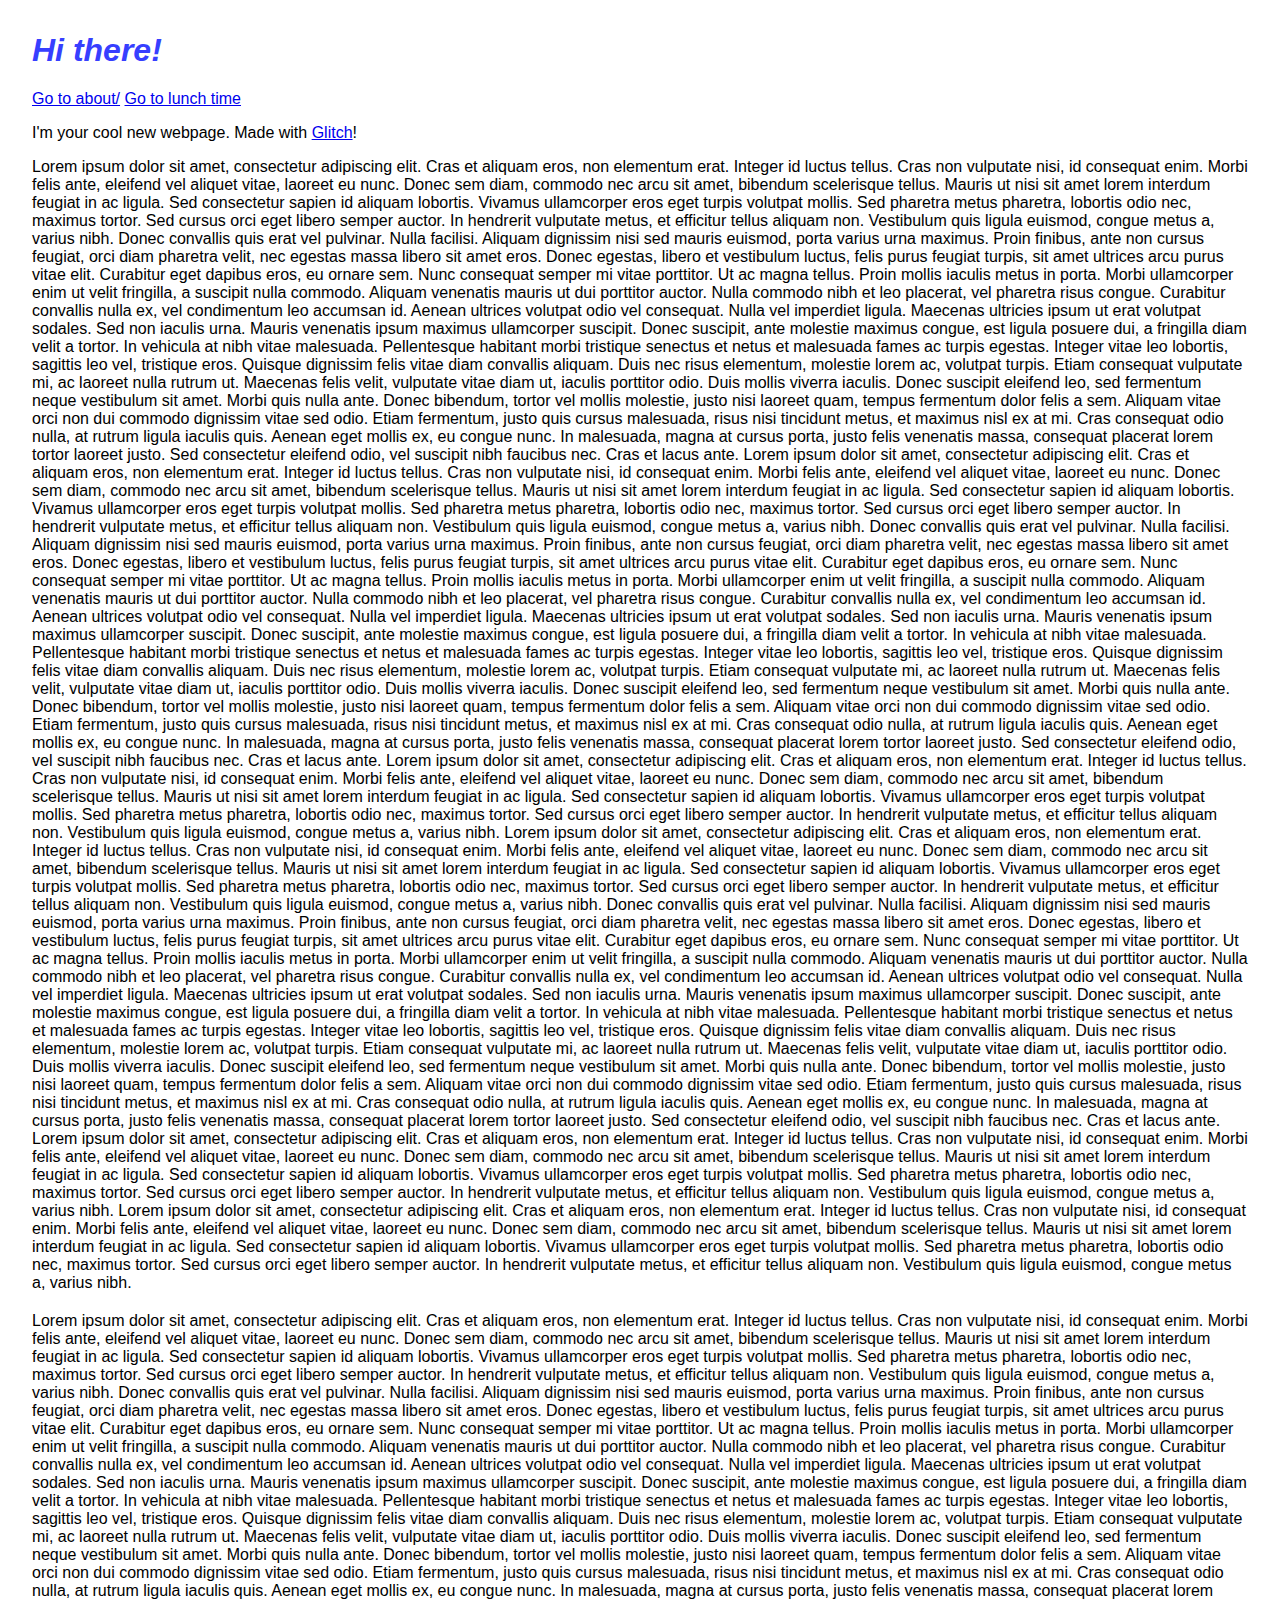
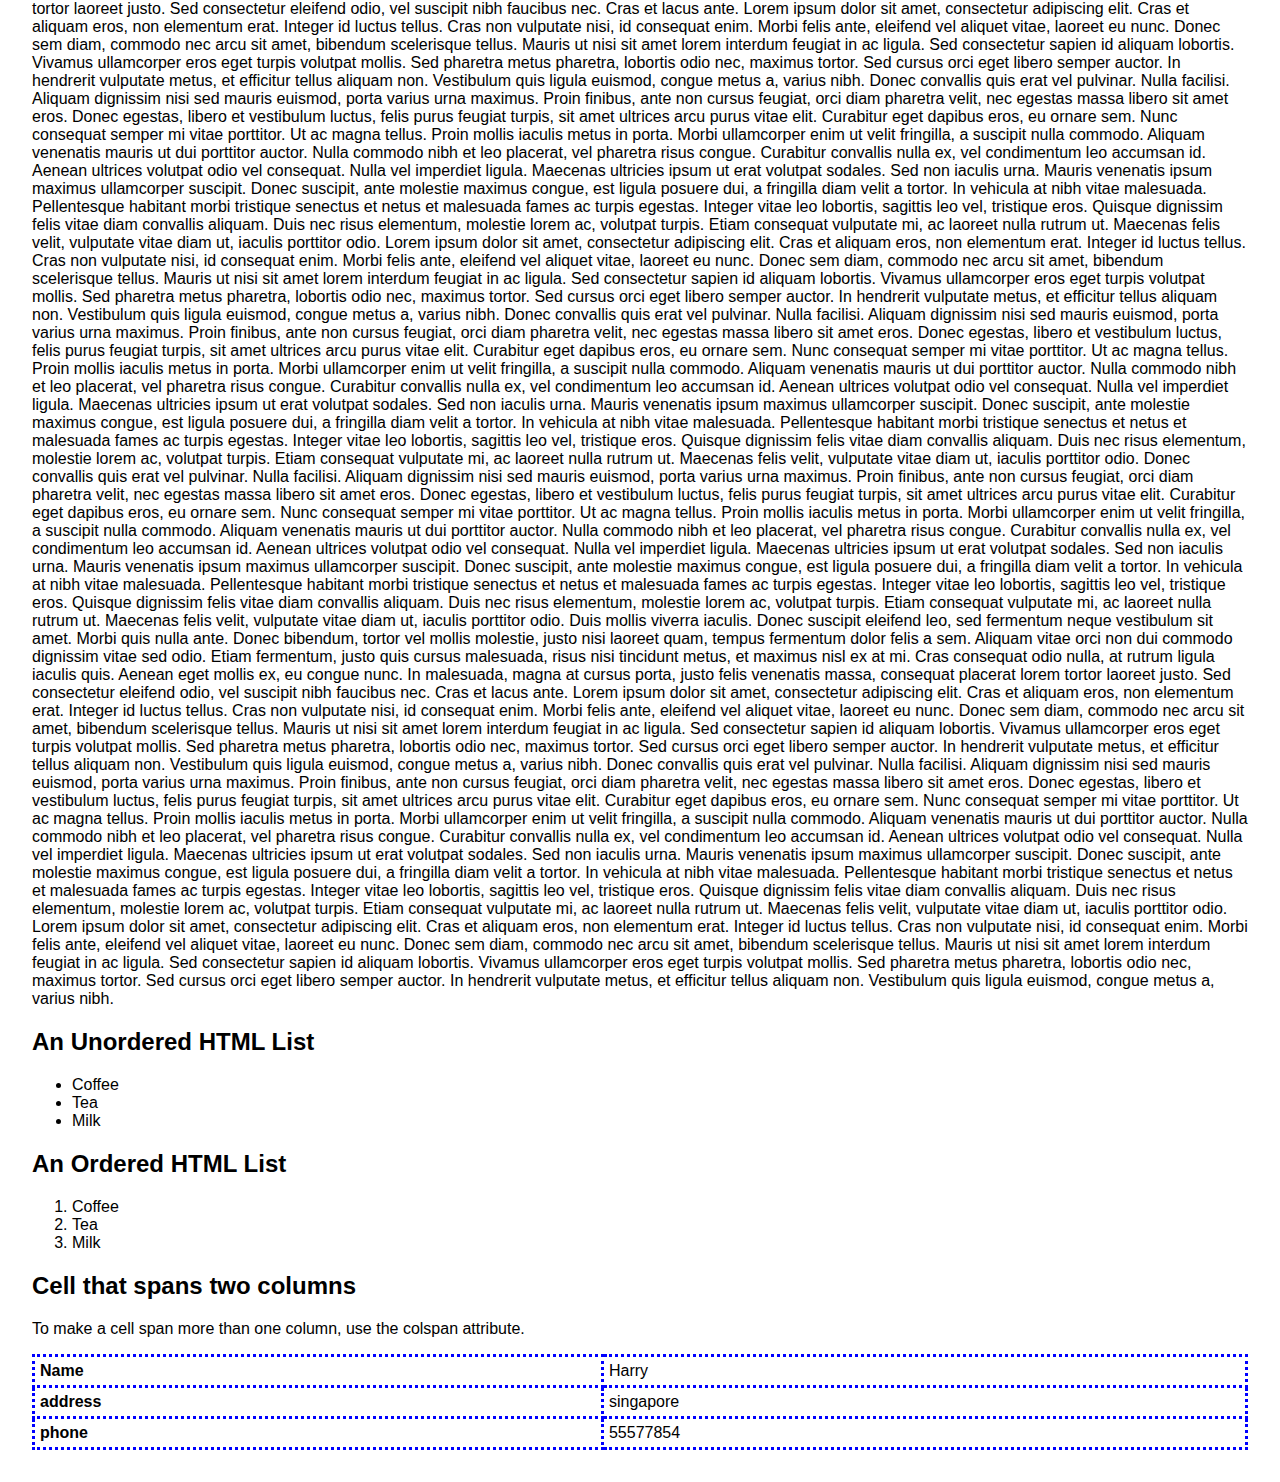
==== index.html @ 15ad822e "🏂🍝 Updated with Glitch" ====
<!DOCTYPE html>
<html lang="en">
  <head>
    <meta charset="utf-8">
    <meta http-equiv="X-UA-Compatible" content="IE=edge">
    <meta name="viewport" content="width=device-width, initial-scale=1">

    <title>Hello!</title>
    
    <!-- import the webpage's stylesheet -->
    <link rel="stylesheet" href="/style.css">
    
    <!-- import the webpage's javascript file -->
    <script src="/script.js" defer></script>
  </head>  
  <body>
    <h1>Hi there!</h1>
    
    <p>
      <a href="about.html">Go to about/</a>
      <a href="#lunchtime">Go to lunch time</a>
    </p>
    
    <p>
      I'm your cool new webpage. Made with <a href="https://glitch.com">Glitch</a>!
    </p>
    
    <p>
      Lorem ipsum dolor sit amet, consectetur adipiscing elit. Cras et aliquam eros, non elementum erat. Integer id luctus tellus. Cras non vulputate nisi, id consequat enim. Morbi felis ante, eleifend vel aliquet vitae, laoreet eu nunc. Donec sem diam, commodo nec arcu sit amet, bibendum scelerisque tellus. Mauris ut nisi sit amet lorem interdum feugiat in ac ligula. Sed consectetur sapien id aliquam lobortis. Vivamus ullamcorper eros eget turpis volutpat mollis. Sed pharetra metus pharetra, lobortis odio nec, maximus tortor. Sed cursus orci eget libero semper auctor. In hendrerit vulputate metus, et efficitur tellus aliquam non. Vestibulum quis ligula euismod, congue metus a, varius nibh.
Donec convallis quis erat vel pulvinar. Nulla facilisi. Aliquam dignissim nisi sed mauris euismod, porta varius urna maximus. Proin finibus, ante non cursus feugiat, orci diam pharetra velit, nec egestas massa libero sit amet eros. Donec egestas, libero et vestibulum luctus, felis purus feugiat turpis, sit amet ultrices arcu purus vitae elit. Curabitur eget dapibus eros, eu ornare sem. Nunc consequat semper mi vitae porttitor. Ut ac magna tellus.
Proin mollis iaculis metus in porta. Morbi ullamcorper enim ut velit fringilla, a suscipit nulla commodo. Aliquam venenatis mauris ut dui porttitor auctor. Nulla commodo nibh et leo placerat, vel pharetra risus congue. Curabitur convallis nulla ex, vel condimentum leo accumsan id. Aenean ultrices volutpat odio vel consequat. Nulla vel imperdiet ligula. Maecenas ultricies ipsum ut erat volutpat sodales. Sed non iaculis urna. Mauris venenatis ipsum maximus ullamcorper suscipit. Donec suscipit, ante molestie maximus congue, est ligula posuere dui, a fringilla diam velit a tortor.
In vehicula at nibh vitae malesuada. Pellentesque habitant morbi tristique senectus et netus et malesuada fames ac turpis egestas. Integer vitae leo lobortis, sagittis leo vel, tristique eros. Quisque dignissim felis vitae diam convallis aliquam. Duis nec risus elementum, molestie lorem ac, volutpat turpis. Etiam consequat vulputate mi, ac laoreet nulla rutrum ut. Maecenas felis velit, vulputate vitae diam ut, iaculis porttitor odio.
Duis mollis viverra iaculis. Donec suscipit eleifend leo, sed fermentum neque vestibulum sit amet. Morbi quis nulla ante. Donec bibendum, tortor vel mollis molestie, justo nisi laoreet quam, tempus fermentum dolor felis a sem. Aliquam vitae orci non dui commodo dignissim vitae sed odio. Etiam fermentum, justo quis cursus malesuada, risus nisi tincidunt metus, et maximus nisl ex at mi. Cras consequat odio nulla, at rutrum ligula iaculis quis. Aenean eget mollis ex, eu congue nunc. In malesuada, magna at cursus porta, justo felis venenatis massa, consequat placerat lorem tortor laoreet justo. Sed consectetur eleifend odio, vel suscipit nibh faucibus nec. Cras et lacus ante.
Lorem ipsum dolor sit amet, consectetur adipiscing elit. Cras et aliquam eros, non elementum erat. Integer id luctus tellus. Cras non vulputate nisi, id consequat enim. Morbi felis ante, eleifend vel aliquet vitae, laoreet eu nunc. Donec sem diam, commodo nec arcu sit amet, bibendum scelerisque tellus. Mauris ut nisi sit amet lorem interdum feugiat in ac ligula. Sed consectetur sapien id aliquam lobortis. Vivamus ullamcorper eros eget turpis volutpat mollis. Sed pharetra metus pharetra, lobortis odio nec, maximus tortor. Sed cursus orci eget libero semper auctor. In hendrerit vulputate metus, et efficitur tellus aliquam non. Vestibulum quis ligula euismod, congue metus a, varius nibh.
Donec convallis quis erat vel pulvinar. Nulla facilisi. Aliquam dignissim nisi sed mauris euismod, porta varius urna maximus. Proin finibus, ante non cursus feugiat, orci diam pharetra velit, nec egestas massa libero sit amet eros. Donec egestas, libero et vestibulum luctus, felis purus feugiat turpis, sit amet ultrices arcu purus vitae elit. Curabitur eget dapibus eros, eu ornare sem. Nunc consequat semper mi vitae porttitor. Ut ac magna tellus.
Proin mollis iaculis metus in porta. Morbi ullamcorper enim ut velit fringilla, a suscipit nulla commodo. Aliquam venenatis mauris ut dui porttitor auctor. Nulla commodo nibh et leo placerat, vel pharetra risus congue. Curabitur convallis nulla ex, vel condimentum leo accumsan id. Aenean ultrices volutpat odio vel consequat. Nulla vel imperdiet ligula. Maecenas ultricies ipsum ut erat volutpat sodales. Sed non iaculis urna. Mauris venenatis ipsum maximus ullamcorper suscipit. Donec suscipit, ante molestie maximus congue, est ligula posuere dui, a fringilla diam velit a tortor.
In vehicula at nibh vitae malesuada. Pellentesque habitant morbi tristique senectus et netus et malesuada fames ac turpis egestas. Integer vitae leo lobortis, sagittis leo vel, tristique eros. Quisque dignissim felis vitae diam convallis aliquam. Duis nec risus elementum, molestie lorem ac, volutpat turpis. Etiam consequat vulputate mi, ac laoreet nulla rutrum ut. Maecenas felis velit, vulputate vitae diam ut, iaculis porttitor odio.
Duis mollis viverra iaculis. Donec suscipit eleifend leo, sed fermentum neque vestibulum sit amet. Morbi quis nulla ante. Donec bibendum, tortor vel mollis molestie, justo nisi laoreet quam, tempus fermentum dolor felis a sem. Aliquam vitae orci non dui commodo dignissim vitae sed odio. Etiam fermentum, justo quis cursus malesuada, risus nisi tincidunt metus, et maximus nisl ex at mi. Cras consequat odio nulla, at rutrum ligula iaculis quis. Aenean eget mollis ex, eu congue nunc. In malesuada, magna at cursus porta, justo felis venenatis massa, consequat placerat lorem tortor laoreet justo. Sed consectetur eleifend odio, vel suscipit nibh faucibus nec. Cras et lacus ante.
Lorem ipsum dolor sit amet, consectetur adipiscing elit. Cras et aliquam eros, non elementum erat. Integer id luctus tellus. Cras non vulputate nisi, id consequat enim. Morbi felis ante, eleifend vel aliquet vitae, laoreet eu nunc. Donec sem diam, commodo nec arcu sit amet, bibendum scelerisque tellus. Mauris ut nisi sit amet lorem interdum feugiat in ac ligula. Sed consectetur sapien id aliquam lobortis. Vivamus ullamcorper eros eget turpis volutpat mollis. Sed pharetra metus pharetra, lobortis odio nec, maximus tortor. Sed cursus orci eget libero semper auctor. In hendrerit vulputate metus, et efficitur tellus aliquam non. Vestibulum quis ligula euismod, congue metus a, varius nibh.
Lorem ipsum dolor sit amet, consectetur adipiscing elit. Cras et aliquam eros, non elementum erat. Integer id luctus tellus. Cras non vulputate nisi, id consequat enim. Morbi felis ante, eleifend vel aliquet vitae, laoreet eu nunc. Donec sem diam, commodo nec arcu sit amet, bibendum scelerisque tellus. Mauris ut nisi sit amet lorem interdum feugiat in ac ligula. Sed consectetur sapien id aliquam lobortis. Vivamus ullamcorper eros eget turpis volutpat mollis. Sed pharetra metus pharetra, lobortis odio nec, maximus tortor. Sed cursus orci eget libero semper auctor. In hendrerit vulputate metus, et efficitur tellus aliquam non. Vestibulum quis ligula euismod, congue metus a, varius nibh.
Donec convallis quis erat vel pulvinar. Nulla facilisi. Aliquam dignissim nisi sed mauris euismod, porta varius urna maximus. Proin finibus, ante non cursus feugiat, orci diam pharetra velit, nec egestas massa libero sit amet eros. Donec egestas, libero et vestibulum luctus, felis purus feugiat turpis, sit amet ultrices arcu purus vitae elit. Curabitur eget dapibus eros, eu ornare sem. Nunc consequat semper mi vitae porttitor. Ut ac magna tellus.
Proin mollis iaculis metus in porta. Morbi ullamcorper enim ut velit fringilla, a suscipit nulla commodo. Aliquam venenatis mauris ut dui porttitor auctor. Nulla commodo nibh et leo placerat, vel pharetra risus congue. Curabitur convallis nulla ex, vel condimentum leo accumsan id. Aenean ultrices volutpat odio vel consequat. Nulla vel imperdiet ligula. Maecenas ultricies ipsum ut erat volutpat sodales. Sed non iaculis urna. Mauris venenatis ipsum maximus ullamcorper suscipit. Donec suscipit, ante molestie maximus congue, est ligula posuere dui, a fringilla diam velit a tortor.
In vehicula at nibh vitae malesuada. Pellentesque habitant morbi tristique senectus et netus et malesuada fames ac turpis egestas. Integer vitae leo lobortis, sagittis leo vel, tristique eros. Quisque dignissim felis vitae diam convallis aliquam. Duis nec risus elementum, molestie lorem ac, volutpat turpis. Etiam consequat vulputate mi, ac laoreet nulla rutrum ut. Maecenas felis velit, vulputate vitae diam ut, iaculis porttitor odio.
Duis mollis viverra iaculis. Donec suscipit eleifend leo, sed fermentum neque vestibulum sit amet. Morbi quis nulla ante. Donec bibendum, tortor vel mollis molestie, justo nisi laoreet quam, tempus fermentum dolor felis a sem. Aliquam vitae orci non dui commodo dignissim vitae sed odio. Etiam fermentum, justo quis cursus malesuada, risus nisi tincidunt metus, et maximus nisl ex at mi. Cras consequat odio nulla, at rutrum ligula iaculis quis. Aenean eget mollis ex, eu congue nunc. In malesuada, magna at cursus porta, justo felis venenatis massa, consequat placerat lorem tortor laoreet justo. Sed consectetur eleifend odio, vel suscipit nibh faucibus nec. Cras et lacus ante.
Lorem ipsum dolor sit amet, consectetur adipiscing elit. Cras et aliquam eros, non elementum erat. Integer id luctus tellus. Cras non vulputate nisi, id consequat enim. Morbi felis ante, eleifend vel aliquet vitae, laoreet eu nunc. Donec sem diam, commodo nec arcu sit amet, bibendum scelerisque tellus. Mauris ut nisi sit amet lorem interdum feugiat in ac ligula. Sed consectetur sapien id aliquam lobortis. Vivamus ullamcorper eros eget turpis volutpat mollis. Sed pharetra metus pharetra, lobortis odio nec, maximus tortor. Sed cursus orci eget libero semper auctor. In hendrerit vulputate metus, et efficitur tellus aliquam non. Vestibulum quis ligula euismod, congue metus a, varius nibh.
Lorem ipsum dolor sit amet, consectetur adipiscing elit. Cras et aliquam eros, non elementum erat. Integer id luctus tellus. Cras non vulputate nisi, id consequat enim. Morbi felis ante, eleifend vel aliquet vitae, laoreet eu nunc. Donec sem diam, commodo nec arcu sit amet, bibendum scelerisque tellus. Mauris ut nisi sit amet lorem interdum feugiat in ac ligula. Sed consectetur sapien id aliquam lobortis. Vivamus ullamcorper eros eget turpis volutpat mollis. Sed pharetra metus pharetra, lobortis odio nec, maximus tortor. Sed cursus orci eget libero semper auctor. In hendrerit vulputate metus, et efficitur tellus aliquam non. Vestibulum quis ligula euismod, congue metus a, varius nibh.
    </p>
    
    <h2 id="lunchtime"></h2>
    
    <p>
      Lorem ipsum dolor sit amet, consectetur adipiscing elit. Cras et aliquam eros, non elementum erat. Integer id luctus tellus. Cras non vulputate nisi, id consequat enim. Morbi felis ante, eleifend vel aliquet vitae, laoreet eu nunc. Donec sem diam, commodo nec arcu sit amet, bibendum scelerisque tellus. Mauris ut nisi sit amet lorem interdum feugiat in ac ligula. Sed consectetur sapien id aliquam lobortis. Vivamus ullamcorper eros eget turpis volutpat mollis. Sed pharetra metus pharetra, lobortis odio nec, maximus tortor. Sed cursus orci eget libero semper auctor. In hendrerit vulputate metus, et efficitur tellus aliquam non. Vestibulum quis ligula euismod, congue metus a, varius nibh.
Donec convallis quis erat vel pulvinar. Nulla facilisi. Aliquam dignissim nisi sed mauris euismod, porta varius urna maximus. Proin finibus, ante non cursus feugiat, orci diam pharetra velit, nec egestas massa libero sit amet eros. Donec egestas, libero et vestibulum luctus, felis purus feugiat turpis, sit amet ultrices arcu purus vitae elit. Curabitur eget dapibus eros, eu ornare sem. Nunc consequat semper mi vitae porttitor. Ut ac magna tellus.
Proin mollis iaculis metus in porta. Morbi ullamcorper enim ut velit fringilla, a suscipit nulla commodo. Aliquam venenatis mauris ut dui porttitor auctor. Nulla commodo nibh et leo placerat, vel pharetra risus congue. Curabitur convallis nulla ex, vel condimentum leo accumsan id. Aenean ultrices volutpat odio vel consequat. Nulla vel imperdiet ligula. Maecenas ultricies ipsum ut erat volutpat sodales. Sed non iaculis urna. Mauris venenatis ipsum maximus ullamcorper suscipit. Donec suscipit, ante molestie maximus congue, est ligula posuere dui, a fringilla diam velit a tortor.
In vehicula at nibh vitae malesuada. Pellentesque habitant morbi tristique senectus et netus et malesuada fames ac turpis egestas. Integer vitae leo lobortis, sagittis leo vel, tristique eros. Quisque dignissim felis vitae diam convallis aliquam. Duis nec risus elementum, molestie lorem ac, volutpat turpis. Etiam consequat vulputate mi, ac laoreet nulla rutrum ut. Maecenas felis velit, vulputate vitae diam ut, iaculis porttitor odio.
Duis mollis viverra iaculis. Donec suscipit eleifend leo, sed fermentum neque vestibulum sit amet. Morbi quis nulla ante. Donec bibendum, tortor vel mollis molestie, justo nisi laoreet quam, tempus fermentum dolor felis a sem. Aliquam vitae orci non dui commodo dignissim vitae sed odio. Etiam fermentum, justo quis cursus malesuada, risus nisi tincidunt metus, et maximus nisl ex at mi. Cras consequat odio nulla, at rutrum ligula iaculis quis. Aenean eget mollis ex, eu congue nunc. In malesuada, magna at cursus porta, justo felis venenatis massa, consequat placerat lorem tortor laoreet justo. Sed consectetur eleifend odio, vel suscipit nibh faucibus nec. Cras et lacus ante.
Lorem ipsum dolor sit amet, consectetur adipiscing elit. Cras et aliquam eros, non elementum erat. Integer id luctus tellus. Cras non vulputate nisi, id consequat enim. Morbi felis ante, eleifend vel aliquet vitae, laoreet eu nunc. Donec sem diam, commodo nec arcu sit amet, bibendum scelerisque tellus. Mauris ut nisi sit amet lorem interdum feugiat in ac ligula. Sed consectetur sapien id aliquam lobortis. Vivamus ullamcorper eros eget turpis volutpat mollis. Sed pharetra metus pharetra, lobortis odio nec, maximus tortor. Sed cursus orci eget libero semper auctor. In hendrerit vulputate metus, et efficitur tellus aliquam non. Vestibulum quis ligula euismod, congue metus a, varius nibh.
Donec convallis quis erat vel pulvinar. Nulla facilisi. Aliquam dignissim nisi sed mauris euismod, porta varius urna maximus. Proin finibus, ante non cursus feugiat, orci diam pharetra velit, nec egestas massa libero sit amet eros. Donec egestas, libero et vestibulum luctus, felis purus feugiat turpis, sit amet ultrices arcu purus vitae elit. Curabitur eget dapibus eros, eu ornare sem. Nunc consequat semper mi vitae porttitor. Ut ac magna tellus.
Proin mollis iaculis metus in porta. Morbi ullamcorper enim ut velit fringilla, a suscipit nulla commodo. Aliquam venenatis mauris ut dui porttitor auctor. Nulla commodo nibh et leo placerat, vel pharetra risus congue. Curabitur convallis nulla ex, vel condimentum leo accumsan id. Aenean ultrices volutpat odio vel consequat. Nulla vel imperdiet ligula. Maecenas ultricies ipsum ut erat volutpat sodales. Sed non iaculis urna. Mauris venenatis ipsum maximus ullamcorper suscipit. Donec suscipit, ante molestie maximus congue, est ligula posuere dui, a fringilla diam velit a tortor.
In vehicula at nibh vitae malesuada. Pellentesque habitant morbi tristique senectus et netus et malesuada fames ac turpis egestas. Integer vitae leo lobortis, sagittis leo vel, tristique eros. Quisque dignissim felis vitae diam convallis aliquam. Duis nec risus elementum, molestie lorem ac, volutpat turpis. Etiam consequat vulputate mi, ac laoreet nulla rutrum ut. Maecenas felis velit, vulputate vitae diam ut, iaculis porttitor odio.
Lorem ipsum dolor sit amet, consectetur adipiscing elit. Cras et aliquam eros, non elementum erat. Integer id luctus tellus. Cras non vulputate nisi, id consequat enim. Morbi felis ante, eleifend vel aliquet vitae, laoreet eu nunc. Donec sem diam, commodo nec arcu sit amet, bibendum scelerisque tellus. Mauris ut nisi sit amet lorem interdum feugiat in ac ligula. Sed consectetur sapien id aliquam lobortis. Vivamus ullamcorper eros eget turpis volutpat mollis. Sed pharetra metus pharetra, lobortis odio nec, maximus tortor. Sed cursus orci eget libero semper auctor. In hendrerit vulputate metus, et efficitur tellus aliquam non. Vestibulum quis ligula euismod, congue metus a, varius nibh.
Donec convallis quis erat vel pulvinar. Nulla facilisi. Aliquam dignissim nisi sed mauris euismod, porta varius urna maximus. Proin finibus, ante non cursus feugiat, orci diam pharetra velit, nec egestas massa libero sit amet eros. Donec egestas, libero et vestibulum luctus, felis purus feugiat turpis, sit amet ultrices arcu purus vitae elit. Curabitur eget dapibus eros, eu ornare sem. Nunc consequat semper mi vitae porttitor. Ut ac magna tellus.
Proin mollis iaculis metus in porta. Morbi ullamcorper enim ut velit fringilla, a suscipit nulla commodo. Aliquam venenatis mauris ut dui porttitor auctor. Nulla commodo nibh et leo placerat, vel pharetra risus congue. Curabitur convallis nulla ex, vel condimentum leo accumsan id. Aenean ultrices volutpat odio vel consequat. Nulla vel imperdiet ligula. Maecenas ultricies ipsum ut erat volutpat sodales. Sed non iaculis urna. Mauris venenatis ipsum maximus ullamcorper suscipit. Donec suscipit, ante molestie maximus congue, est ligula posuere dui, a fringilla diam velit a tortor.
In vehicula at nibh vitae malesuada. Pellentesque habitant morbi tristique senectus et netus et malesuada fames ac turpis egestas. Integer vitae leo lobortis, sagittis leo vel, tristique eros. Quisque dignissim felis vitae diam convallis aliquam. Duis nec risus elementum, molestie lorem ac, volutpat turpis. Etiam consequat vulputate mi, ac laoreet nulla rutrum ut. Maecenas felis velit, vulputate vitae diam ut, iaculis porttitor odio.
Donec convallis quis erat vel pulvinar. Nulla facilisi. Aliquam dignissim nisi sed mauris euismod, porta varius urna maximus. Proin finibus, ante non cursus feugiat, orci diam pharetra velit, nec egestas massa libero sit amet eros. Donec egestas, libero et vestibulum luctus, felis purus feugiat turpis, sit amet ultrices arcu purus vitae elit. Curabitur eget dapibus eros, eu ornare sem. Nunc consequat semper mi vitae porttitor. Ut ac magna tellus.
Proin mollis iaculis metus in porta. Morbi ullamcorper enim ut velit fringilla, a suscipit nulla commodo. Aliquam venenatis mauris ut dui porttitor auctor. Nulla commodo nibh et leo placerat, vel pharetra risus congue. Curabitur convallis nulla ex, vel condimentum leo accumsan id. Aenean ultrices volutpat odio vel consequat. Nulla vel imperdiet ligula. Maecenas ultricies ipsum ut erat volutpat sodales. Sed non iaculis urna. Mauris venenatis ipsum maximus ullamcorper suscipit. Donec suscipit, ante molestie maximus congue, est ligula posuere dui, a fringilla diam velit a tortor.
In vehicula at nibh vitae malesuada. Pellentesque habitant morbi tristique senectus et netus et malesuada fames ac turpis egestas. Integer vitae leo lobortis, sagittis leo vel, tristique eros. Quisque dignissim felis vitae diam convallis aliquam. Duis nec risus elementum, molestie lorem ac, volutpat turpis. Etiam consequat vulputate mi, ac laoreet nulla rutrum ut. Maecenas felis velit, vulputate vitae diam ut, iaculis porttitor odio.
Duis mollis viverra iaculis. Donec suscipit eleifend leo, sed fermentum neque vestibulum sit amet. Morbi quis nulla ante. Donec bibendum, tortor vel mollis molestie, justo nisi laoreet quam, tempus fermentum dolor felis a sem. Aliquam vitae orci non dui commodo dignissim vitae sed odio. Etiam fermentum, justo quis cursus malesuada, risus nisi tincidunt metus, et maximus nisl ex at mi. Cras consequat odio nulla, at rutrum ligula iaculis quis. Aenean eget mollis ex, eu congue nunc. In malesuada, magna at cursus porta, justo felis venenatis massa, consequat placerat lorem tortor laoreet justo. Sed consectetur eleifend odio, vel suscipit nibh faucibus nec. Cras et lacus ante.
Lorem ipsum dolor sit amet, consectetur adipiscing elit. Cras et aliquam eros, non elementum erat. Integer id luctus tellus. Cras non vulputate nisi, id consequat enim. Morbi felis ante, eleifend vel aliquet vitae, laoreet eu nunc. Donec sem diam, commodo nec arcu sit amet, bibendum scelerisque tellus. Mauris ut nisi sit amet lorem interdum feugiat in ac ligula. Sed consectetur sapien id aliquam lobortis. Vivamus ullamcorper eros eget turpis volutpat mollis. Sed pharetra metus pharetra, lobortis odio nec, maximus tortor. Sed cursus orci eget libero semper auctor. In hendrerit vulputate metus, et efficitur tellus aliquam non. Vestibulum quis ligula euismod, congue metus a, varius nibh.
Donec convallis quis erat vel pulvinar. Nulla facilisi. Aliquam dignissim nisi sed mauris euismod, porta varius urna maximus. Proin finibus, ante non cursus feugiat, orci diam pharetra velit, nec egestas massa libero sit amet eros. Donec egestas, libero et vestibulum luctus, felis purus feugiat turpis, sit amet ultrices arcu purus vitae elit. Curabitur eget dapibus eros, eu ornare sem. Nunc consequat semper mi vitae porttitor. Ut ac magna tellus.
Proin mollis iaculis metus in porta. Morbi ullamcorper enim ut velit fringilla, a suscipit nulla commodo. Aliquam venenatis mauris ut dui porttitor auctor. Nulla commodo nibh et leo placerat, vel pharetra risus congue. Curabitur convallis nulla ex, vel condimentum leo accumsan id. Aenean ultrices volutpat odio vel consequat. Nulla vel imperdiet ligula. Maecenas ultricies ipsum ut erat volutpat sodales. Sed non iaculis urna. Mauris venenatis ipsum maximus ullamcorper suscipit. Donec suscipit, ante molestie maximus congue, est ligula posuere dui, a fringilla diam velit a tortor.
In vehicula at nibh vitae malesuada. Pellentesque habitant morbi tristique senectus et netus et malesuada fames ac turpis egestas. Integer vitae leo lobortis, sagittis leo vel, tristique eros. Quisque dignissim felis vitae diam convallis aliquam. Duis nec risus elementum, molestie lorem ac, volutpat turpis. Etiam consequat vulputate mi, ac laoreet nulla rutrum ut. Maecenas felis velit, vulputate vitae diam ut, iaculis porttitor odio.
Lorem ipsum dolor sit amet, consectetur adipiscing elit. Cras et aliquam eros, non elementum erat. Integer id luctus tellus. Cras non vulputate nisi, id consequat enim. Morbi felis ante, eleifend vel aliquet vitae, laoreet eu nunc. Donec sem diam, commodo nec arcu sit amet, bibendum scelerisque tellus. Mauris ut nisi sit amet lorem interdum feugiat in ac ligula. Sed consectetur sapien id aliquam lobortis. Vivamus ullamcorper eros eget turpis volutpat mollis. Sed pharetra metus pharetra, lobortis odio nec, maximus tortor. Sed cursus orci eget libero semper auctor. In hendrerit vulputate metus, et efficitur tellus aliquam non. Vestibulum quis ligula euismod, congue metus a, varius nibh.
  </p>
    
   <h2>An Unordered HTML List</h2>

<ul>
  <li>Coffee</li>
  <li>Tea</li>
  <li>Milk</li>
</ul>  

<h2>An Ordered HTML List</h2>

<ol>
  <li>Coffee</li>
  <li>Tea</li>
  <li>Milk</li>
</ol>
         
    
<h2>Cell that spans two columns</h2>
<p>To make a cell span more than one column, use the colspan attribute.</p>

<table style="width:100%">
  <tr>
    <th>Name</th>
    <td>Harry</td>
    
  </tr>
  <tr>
    <th>address</th>
    <td>singapore</td>
    
  </tr>
  
    <tr>
    <th>phone</th>
    <td>55577854</td>
    
  </tr>
</table>    

    <!-- include the Glitch button to show what the webpage is about and
          to make it easier for folks to view source and remix -->
    <div class="glitchButton" style="position:fixed;top:20px;right:20px;"></div>
    <script src="https://button.glitch.me/button.js" defer></script>
  </body>
  
</html>
---- style.css ----
/* CSS files add styling rules to your content */

body {
  font-family: helvetica, arial, sans-serif;
  margin: 2em;
}

h1 {
  font-style: italic;
  color: #373fff;
}

table, th, td {
  border: 3px dotted blue;
  border-collapse: collapse;
}
th, td {
  padding: 5px;
  text-align: left;    
}
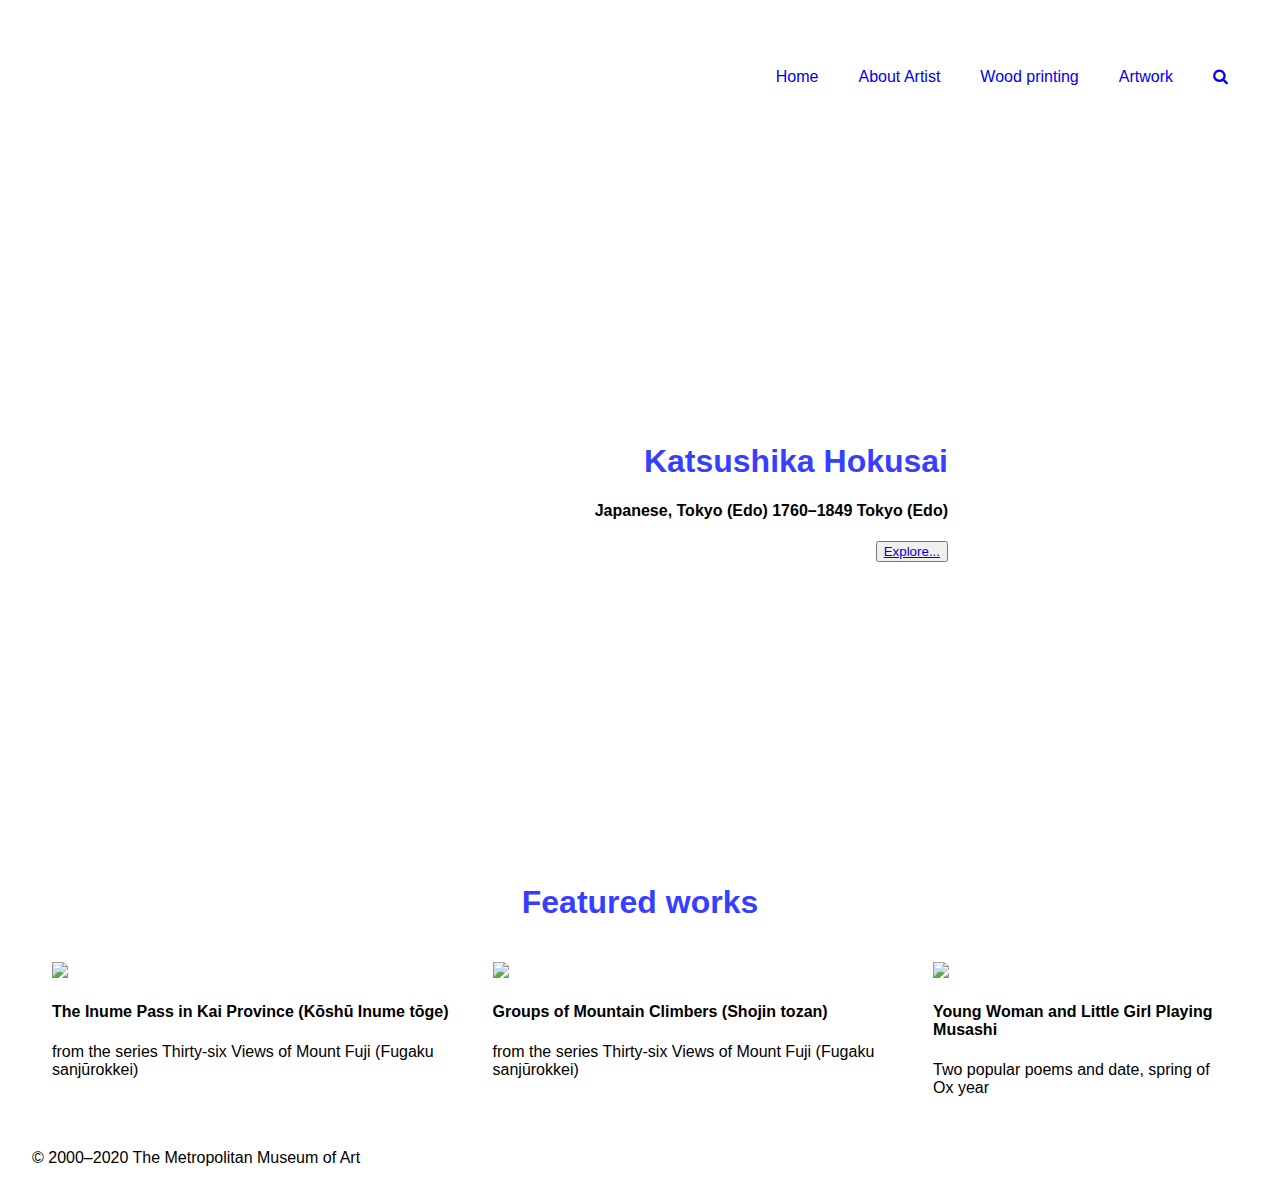
==== commit afdd7fa5: "🏖🍉 Updated with Glitch" ====
--- a/index.html
+++ b/index.html
@@ -4,8 +4,8 @@
     <meta charset="utf-8">
     <meta http-equiv="X-UA-Compatible" content="IE=edge">
     <meta name="viewport" content="width=device-width, initial-scale=1">
-
-    <title>Hello!</title>
+    <link rel="stylesheet" href="https://cdnjs.cloudflare.com/ajax/libs/font-awesome/4.7.0/css/font-awesome.min.css">
+    <title>Home</title>
     
     <!-- import the webpage's stylesheet -->
     <link rel="stylesheet" href="/style.css">
@@ -14,108 +14,61 @@
     <script src="/script.js" defer></script>
   </head>  
   <body>
-    <h1>Hi there!</h1>
+   
+   <nav> 
+    <ul>
+      <li><a href="index.html">Home</a></li>
+      <li><a href="about.html">About Artist</a></li>
+      <li><a href="woodprint.html">Wood printing</a></li>
+      <li><a href="work.html">Artwork</a></li>
+      <li><a href="#"><i class="fa fa-search"></i></a></li>
+    </ul>  
+   </nav>
     
+    <div class="hero">
+      <div class="intro">
+      
+      <h1>Katsushika Hokusai</h1>
+      <h4>Japanese, Tokyo (Edo) 1760–1849 Tokyo (Edo)</h4>  
+      <button><a href="#content">Explore...</a>
+                </button> 
+      </div>  
+    </div>
+    <h1 id="content">
+      Featured works
+    </h1>
+    
+    <div class="feature">
+      <div class="text">
+        <img src="https://cdn.glitch.com/aba2f34e-33d0-4e5b-84b8-6b530f0806e6%2Fartist4.jpg?v=1604674042910">
+        <h4>The Inume Pass in Kai Province (Kōshū Inume tōge)</h4>
+        <p>from the series Thirty-six Views of Mount Fuji (Fugaku sanjūrokkei)</p>
+      </div>
+  
+      <div class="text">
+        <img src="https://cdn.glitch.com/aba2f34e-33d0-4e5b-84b8-6b530f0806e6%2Fartist2.jpg?v=1604674053344">
+        <h4>Groups of Mountain Climbers (Shojin tozan)</h4>
+        <p>from the series Thirty-six Views of Mount Fuji (Fugaku sanjūrokkei)</p>
+      </div>
+      
+      <div class="text">
+        <img src="https://cdn.glitch.com/aba2f34e-33d0-4e5b-84b8-6b530f0806e6%2Fartist5.jpg?v=1604674038985">
+        <h4>Young Woman and Little Girl Playing Musashi</h4>
+        <p>Two popular poems and date, spring of Ox year</p>
+      </div>
+      
+    </div> 
+    
+    
+    <footer>
     <p>
-      <a href="about.html">Go to about/</a>
-      <a href="#lunchtime">Go to lunch time</a>
+    © 2000–2020 The Metropolitan Museum of Art   
     </p>
+    </footer>
     
-    <p>
-      I'm your cool new webpage. Made with <a href="https://glitch.com">Glitch</a>!
-    </p>
-    
-    <p>
-      Lorem ipsum dolor sit amet, consectetur adipiscing elit. Cras et aliquam eros, non elementum erat. Integer id luctus tellus. Cras non vulputate nisi, id consequat enim. Morbi felis ante, eleifend vel aliquet vitae, laoreet eu nunc. Donec sem diam, commodo nec arcu sit amet, bibendum scelerisque tellus. Mauris ut nisi sit amet lorem interdum feugiat in ac ligula. Sed consectetur sapien id aliquam lobortis. Vivamus ullamcorper eros eget turpis volutpat mollis. Sed pharetra metus pharetra, lobortis odio nec, maximus tortor. Sed cursus orci eget libero semper auctor. In hendrerit vulputate metus, et efficitur tellus aliquam non. Vestibulum quis ligula euismod, congue metus a, varius nibh.
-Donec convallis quis erat vel pulvinar. Nulla facilisi. Aliquam dignissim nisi sed mauris euismod, porta varius urna maximus. Proin finibus, ante non cursus feugiat, orci diam pharetra velit, nec egestas massa libero sit amet eros. Donec egestas, libero et vestibulum luctus, felis purus feugiat turpis, sit amet ultrices arcu purus vitae elit. Curabitur eget dapibus eros, eu ornare sem. Nunc consequat semper mi vitae porttitor. Ut ac magna tellus.
-Proin mollis iaculis metus in porta. Morbi ullamcorper enim ut velit fringilla, a suscipit nulla commodo. Aliquam venenatis mauris ut dui porttitor auctor. Nulla commodo nibh et leo placerat, vel pharetra risus congue. Curabitur convallis nulla ex, vel condimentum leo accumsan id. Aenean ultrices volutpat odio vel consequat. Nulla vel imperdiet ligula. Maecenas ultricies ipsum ut erat volutpat sodales. Sed non iaculis urna. Mauris venenatis ipsum maximus ullamcorper suscipit. Donec suscipit, ante molestie maximus congue, est ligula posuere dui, a fringilla diam velit a tortor.
-In vehicula at nibh vitae malesuada. Pellentesque habitant morbi tristique senectus et netus et malesuada fames ac turpis egestas. Integer vitae leo lobortis, sagittis leo vel, tristique eros. Quisque dignissim felis vitae diam convallis aliquam. Duis nec risus elementum, molestie lorem ac, volutpat turpis. Etiam consequat vulputate mi, ac laoreet nulla rutrum ut. Maecenas felis velit, vulputate vitae diam ut, iaculis porttitor odio.
-Duis mollis viverra iaculis. Donec suscipit eleifend leo, sed fermentum neque vestibulum sit amet. Morbi quis nulla ante. Donec bibendum, tortor vel mollis molestie, justo nisi laoreet quam, tempus fermentum dolor felis a sem. Aliquam vitae orci non dui commodo dignissim vitae sed odio. Etiam fermentum, justo quis cursus malesuada, risus nisi tincidunt metus, et maximus nisl ex at mi. Cras consequat odio nulla, at rutrum ligula iaculis quis. Aenean eget mollis ex, eu congue nunc. In malesuada, magna at cursus porta, justo felis venenatis massa, consequat placerat lorem tortor laoreet justo. Sed consectetur eleifend odio, vel suscipit nibh faucibus nec. Cras et lacus ante.
-Lorem ipsum dolor sit amet, consectetur adipiscing elit. Cras et aliquam eros, non elementum erat. Integer id luctus tellus. Cras non vulputate nisi, id consequat enim. Morbi felis ante, eleifend vel aliquet vitae, laoreet eu nunc. Donec sem diam, commodo nec arcu sit amet, bibendum scelerisque tellus. Mauris ut nisi sit amet lorem interdum feugiat in ac ligula. Sed consectetur sapien id aliquam lobortis. Vivamus ullamcorper eros eget turpis volutpat mollis. Sed pharetra metus pharetra, lobortis odio nec, maximus tortor. Sed cursus orci eget libero semper auctor. In hendrerit vulputate metus, et efficitur tellus aliquam non. Vestibulum quis ligula euismod, congue metus a, varius nibh.
-Donec convallis quis erat vel pulvinar. Nulla facilisi. Aliquam dignissim nisi sed mauris euismod, porta varius urna maximus. Proin finibus, ante non cursus feugiat, orci diam pharetra velit, nec egestas massa libero sit amet eros. Donec egestas, libero et vestibulum luctus, felis purus feugiat turpis, sit amet ultrices arcu purus vitae elit. Curabitur eget dapibus eros, eu ornare sem. Nunc consequat semper mi vitae porttitor. Ut ac magna tellus.
-Proin mollis iaculis metus in porta. Morbi ullamcorper enim ut velit fringilla, a suscipit nulla commodo. Aliquam venenatis mauris ut dui porttitor auctor. Nulla commodo nibh et leo placerat, vel pharetra risus congue. Curabitur convallis nulla ex, vel condimentum leo accumsan id. Aenean ultrices volutpat odio vel consequat. Nulla vel imperdiet ligula. Maecenas ultricies ipsum ut erat volutpat sodales. Sed non iaculis urna. Mauris venenatis ipsum maximus ullamcorper suscipit. Donec suscipit, ante molestie maximus congue, est ligula posuere dui, a fringilla diam velit a tortor.
-In vehicula at nibh vitae malesuada. Pellentesque habitant morbi tristique senectus et netus et malesuada fames ac turpis egestas. Integer vitae leo lobortis, sagittis leo vel, tristique eros. Quisque dignissim felis vitae diam convallis aliquam. Duis nec risus elementum, molestie lorem ac, volutpat turpis. Etiam consequat vulputate mi, ac laoreet nulla rutrum ut. Maecenas felis velit, vulputate vitae diam ut, iaculis porttitor odio.
-Duis mollis viverra iaculis. Donec suscipit eleifend leo, sed fermentum neque vestibulum sit amet. Morbi quis nulla ante. Donec bibendum, tortor vel mollis molestie, justo nisi laoreet quam, tempus fermentum dolor felis a sem. Aliquam vitae orci non dui commodo dignissim vitae sed odio. Etiam fermentum, justo quis cursus malesuada, risus nisi tincidunt metus, et maximus nisl ex at mi. Cras consequat odio nulla, at rutrum ligula iaculis quis. Aenean eget mollis ex, eu congue nunc. In malesuada, magna at cursus porta, justo felis venenatis massa, consequat placerat lorem tortor laoreet justo. Sed consectetur eleifend odio, vel suscipit nibh faucibus nec. Cras et lacus ante.
-Lorem ipsum dolor sit amet, consectetur adipiscing elit. Cras et aliquam eros, non elementum erat. Integer id luctus tellus. Cras non vulputate nisi, id consequat enim. Morbi felis ante, eleifend vel aliquet vitae, laoreet eu nunc. Donec sem diam, commodo nec arcu sit amet, bibendum scelerisque tellus. Mauris ut nisi sit amet lorem interdum feugiat in ac ligula. Sed consectetur sapien id aliquam lobortis. Vivamus ullamcorper eros eget turpis volutpat mollis. Sed pharetra metus pharetra, lobortis odio nec, maximus tortor. Sed cursus orci eget libero semper auctor. In hendrerit vulputate metus, et efficitur tellus aliquam non. Vestibulum quis ligula euismod, congue metus a, varius nibh.
-Lorem ipsum dolor sit amet, consectetur adipiscing elit. Cras et aliquam eros, non elementum erat. Integer id luctus tellus. Cras non vulputate nisi, id consequat enim. Morbi felis ante, eleifend vel aliquet vitae, laoreet eu nunc. Donec sem diam, commodo nec arcu sit amet, bibendum scelerisque tellus. Mauris ut nisi sit amet lorem interdum feugiat in ac ligula. Sed consectetur sapien id aliquam lobortis. Vivamus ullamcorper eros eget turpis volutpat mollis. Sed pharetra metus pharetra, lobortis odio nec, maximus tortor. Sed cursus orci eget libero semper auctor. In hendrerit vulputate metus, et efficitur tellus aliquam non. Vestibulum quis ligula euismod, congue metus a, varius nibh.
-Donec convallis quis erat vel pulvinar. Nulla facilisi. Aliquam dignissim nisi sed mauris euismod, porta varius urna maximus. Proin finibus, ante non cursus feugiat, orci diam pharetra velit, nec egestas massa libero sit amet eros. Donec egestas, libero et vestibulum luctus, felis purus feugiat turpis, sit amet ultrices arcu purus vitae elit. Curabitur eget dapibus eros, eu ornare sem. Nunc consequat semper mi vitae porttitor. Ut ac magna tellus.
-Proin mollis iaculis metus in porta. Morbi ullamcorper enim ut velit fringilla, a suscipit nulla commodo. Aliquam venenatis mauris ut dui porttitor auctor. Nulla commodo nibh et leo placerat, vel pharetra risus congue. Curabitur convallis nulla ex, vel condimentum leo accumsan id. Aenean ultrices volutpat odio vel consequat. Nulla vel imperdiet ligula. Maecenas ultricies ipsum ut erat volutpat sodales. Sed non iaculis urna. Mauris venenatis ipsum maximus ullamcorper suscipit. Donec suscipit, ante molestie maximus congue, est ligula posuere dui, a fringilla diam velit a tortor.
-In vehicula at nibh vitae malesuada. Pellentesque habitant morbi tristique senectus et netus et malesuada fames ac turpis egestas. Integer vitae leo lobortis, sagittis leo vel, tristique eros. Quisque dignissim felis vitae diam convallis aliquam. Duis nec risus elementum, molestie lorem ac, volutpat turpis. Etiam consequat vulputate mi, ac laoreet nulla rutrum ut. Maecenas felis velit, vulputate vitae diam ut, iaculis porttitor odio.
-Duis mollis viverra iaculis. Donec suscipit eleifend leo, sed fermentum neque vestibulum sit amet. Morbi quis nulla ante. Donec bibendum, tortor vel mollis molestie, justo nisi laoreet quam, tempus fermentum dolor felis a sem. Aliquam vitae orci non dui commodo dignissim vitae sed odio. Etiam fermentum, justo quis cursus malesuada, risus nisi tincidunt metus, et maximus nisl ex at mi. Cras consequat odio nulla, at rutrum ligula iaculis quis. Aenean eget mollis ex, eu congue nunc. In malesuada, magna at cursus porta, justo felis venenatis massa, consequat placerat lorem tortor laoreet justo. Sed consectetur eleifend odio, vel suscipit nibh faucibus nec. Cras et lacus ante.
-Lorem ipsum dolor sit amet, consectetur adipiscing elit. Cras et aliquam eros, non elementum erat. Integer id luctus tellus. Cras non vulputate nisi, id consequat enim. Morbi felis ante, eleifend vel aliquet vitae, laoreet eu nunc. Donec sem diam, commodo nec arcu sit amet, bibendum scelerisque tellus. Mauris ut nisi sit amet lorem interdum feugiat in ac ligula. Sed consectetur sapien id aliquam lobortis. Vivamus ullamcorper eros eget turpis volutpat mollis. Sed pharetra metus pharetra, lobortis odio nec, maximus tortor. Sed cursus orci eget libero semper auctor. In hendrerit vulputate metus, et efficitur tellus aliquam non. Vestibulum quis ligula euismod, congue metus a, varius nibh.
-Lorem ipsum dolor sit amet, consectetur adipiscing elit. Cras et aliquam eros, non elementum erat. Integer id luctus tellus. Cras non vulputate nisi, id consequat enim. Morbi felis ante, eleifend vel aliquet vitae, laoreet eu nunc. Donec sem diam, commodo nec arcu sit amet, bibendum scelerisque tellus. Mauris ut nisi sit amet lorem interdum feugiat in ac ligula. Sed consectetur sapien id aliquam lobortis. Vivamus ullamcorper eros eget turpis volutpat mollis. Sed pharetra metus pharetra, lobortis odio nec, maximus tortor. Sed cursus orci eget libero semper auctor. In hendrerit vulputate metus, et efficitur tellus aliquam non. Vestibulum quis ligula euismod, congue metus a, varius nibh.
-    </p>
-    
-    <h2 id="lunchtime"></h2>
-    
-    <p>
-      Lorem ipsum dolor sit amet, consectetur adipiscing elit. Cras et aliquam eros, non elementum erat. Integer id luctus tellus. Cras non vulputate nisi, id consequat enim. Morbi felis ante, eleifend vel aliquet vitae, laoreet eu nunc. Donec sem diam, commodo nec arcu sit amet, bibendum scelerisque tellus. Mauris ut nisi sit amet lorem interdum feugiat in ac ligula. Sed consectetur sapien id aliquam lobortis. Vivamus ullamcorper eros eget turpis volutpat mollis. Sed pharetra metus pharetra, lobortis odio nec, maximus tortor. Sed cursus orci eget libero semper auctor. In hendrerit vulputate metus, et efficitur tellus aliquam non. Vestibulum quis ligula euismod, congue metus a, varius nibh.
-Donec convallis quis erat vel pulvinar. Nulla facilisi. Aliquam dignissim nisi sed mauris euismod, porta varius urna maximus. Proin finibus, ante non cursus feugiat, orci diam pharetra velit, nec egestas massa libero sit amet eros. Donec egestas, libero et vestibulum luctus, felis purus feugiat turpis, sit amet ultrices arcu purus vitae elit. Curabitur eget dapibus eros, eu ornare sem. Nunc consequat semper mi vitae porttitor. Ut ac magna tellus.
-Proin mollis iaculis metus in porta. Morbi ullamcorper enim ut velit fringilla, a suscipit nulla commodo. Aliquam venenatis mauris ut dui porttitor auctor. Nulla commodo nibh et leo placerat, vel pharetra risus congue. Curabitur convallis nulla ex, vel condimentum leo accumsan id. Aenean ultrices volutpat odio vel consequat. Nulla vel imperdiet ligula. Maecenas ultricies ipsum ut erat volutpat sodales. Sed non iaculis urna. Mauris venenatis ipsum maximus ullamcorper suscipit. Donec suscipit, ante molestie maximus congue, est ligula posuere dui, a fringilla diam velit a tortor.
-In vehicula at nibh vitae malesuada. Pellentesque habitant morbi tristique senectus et netus et malesuada fames ac turpis egestas. Integer vitae leo lobortis, sagittis leo vel, tristique eros. Quisque dignissim felis vitae diam convallis aliquam. Duis nec risus elementum, molestie lorem ac, volutpat turpis. Etiam consequat vulputate mi, ac laoreet nulla rutrum ut. Maecenas felis velit, vulputate vitae diam ut, iaculis porttitor odio.
-Duis mollis viverra iaculis. Donec suscipit eleifend leo, sed fermentum neque vestibulum sit amet. Morbi quis nulla ante. Donec bibendum, tortor vel mollis molestie, justo nisi laoreet quam, tempus fermentum dolor felis a sem. Aliquam vitae orci non dui commodo dignissim vitae sed odio. Etiam fermentum, justo quis cursus malesuada, risus nisi tincidunt metus, et maximus nisl ex at mi. Cras consequat odio nulla, at rutrum ligula iaculis quis. Aenean eget mollis ex, eu congue nunc. In malesuada, magna at cursus porta, justo felis venenatis massa, consequat placerat lorem tortor laoreet justo. Sed consectetur eleifend odio, vel suscipit nibh faucibus nec. Cras et lacus ante.
-Lorem ipsum dolor sit amet, consectetur adipiscing elit. Cras et aliquam eros, non elementum erat. Integer id luctus tellus. Cras non vulputate nisi, id consequat enim. Morbi felis ante, eleifend vel aliquet vitae, laoreet eu nunc. Donec sem diam, commodo nec arcu sit amet, bibendum scelerisque tellus. Mauris ut nisi sit amet lorem interdum feugiat in ac ligula. Sed consectetur sapien id aliquam lobortis. Vivamus ullamcorper eros eget turpis volutpat mollis. Sed pharetra metus pharetra, lobortis odio nec, maximus tortor. Sed cursus orci eget libero semper auctor. In hendrerit vulputate metus, et efficitur tellus aliquam non. Vestibulum quis ligula euismod, congue metus a, varius nibh.
-Donec convallis quis erat vel pulvinar. Nulla facilisi. Aliquam dignissim nisi sed mauris euismod, porta varius urna maximus. Proin finibus, ante non cursus feugiat, orci diam pharetra velit, nec egestas massa libero sit amet eros. Donec egestas, libero et vestibulum luctus, felis purus feugiat turpis, sit amet ultrices arcu purus vitae elit. Curabitur eget dapibus eros, eu ornare sem. Nunc consequat semper mi vitae porttitor. Ut ac magna tellus.
-Proin mollis iaculis metus in porta. Morbi ullamcorper enim ut velit fringilla, a suscipit nulla commodo. Aliquam venenatis mauris ut dui porttitor auctor. Nulla commodo nibh et leo placerat, vel pharetra risus congue. Curabitur convallis nulla ex, vel condimentum leo accumsan id. Aenean ultrices volutpat odio vel consequat. Nulla vel imperdiet ligula. Maecenas ultricies ipsum ut erat volutpat sodales. Sed non iaculis urna. Mauris venenatis ipsum maximus ullamcorper suscipit. Donec suscipit, ante molestie maximus congue, est ligula posuere dui, a fringilla diam velit a tortor.
-In vehicula at nibh vitae malesuada. Pellentesque habitant morbi tristique senectus et netus et malesuada fames ac turpis egestas. Integer vitae leo lobortis, sagittis leo vel, tristique eros. Quisque dignissim felis vitae diam convallis aliquam. Duis nec risus elementum, molestie lorem ac, volutpat turpis. Etiam consequat vulputate mi, ac laoreet nulla rutrum ut. Maecenas felis velit, vulputate vitae diam ut, iaculis porttitor odio.
-Lorem ipsum dolor sit amet, consectetur adipiscing elit. Cras et aliquam eros, non elementum erat. Integer id luctus tellus. Cras non vulputate nisi, id consequat enim. Morbi felis ante, eleifend vel aliquet vitae, laoreet eu nunc. Donec sem diam, commodo nec arcu sit amet, bibendum scelerisque tellus. Mauris ut nisi sit amet lorem interdum feugiat in ac ligula. Sed consectetur sapien id aliquam lobortis. Vivamus ullamcorper eros eget turpis volutpat mollis. Sed pharetra metus pharetra, lobortis odio nec, maximus tortor. Sed cursus orci eget libero semper auctor. In hendrerit vulputate metus, et efficitur tellus aliquam non. Vestibulum quis ligula euismod, congue metus a, varius nibh.
-Donec convallis quis erat vel pulvinar. Nulla facilisi. Aliquam dignissim nisi sed mauris euismod, porta varius urna maximus. Proin finibus, ante non cursus feugiat, orci diam pharetra velit, nec egestas massa libero sit amet eros. Donec egestas, libero et vestibulum luctus, felis purus feugiat turpis, sit amet ultrices arcu purus vitae elit. Curabitur eget dapibus eros, eu ornare sem. Nunc consequat semper mi vitae porttitor. Ut ac magna tellus.
-Proin mollis iaculis metus in porta. Morbi ullamcorper enim ut velit fringilla, a suscipit nulla commodo. Aliquam venenatis mauris ut dui porttitor auctor. Nulla commodo nibh et leo placerat, vel pharetra risus congue. Curabitur convallis nulla ex, vel condimentum leo accumsan id. Aenean ultrices volutpat odio vel consequat. Nulla vel imperdiet ligula. Maecenas ultricies ipsum ut erat volutpat sodales. Sed non iaculis urna. Mauris venenatis ipsum maximus ullamcorper suscipit. Donec suscipit, ante molestie maximus congue, est ligula posuere dui, a fringilla diam velit a tortor.
-In vehicula at nibh vitae malesuada. Pellentesque habitant morbi tristique senectus et netus et malesuada fames ac turpis egestas. Integer vitae leo lobortis, sagittis leo vel, tristique eros. Quisque dignissim felis vitae diam convallis aliquam. Duis nec risus elementum, molestie lorem ac, volutpat turpis. Etiam consequat vulputate mi, ac laoreet nulla rutrum ut. Maecenas felis velit, vulputate vitae diam ut, iaculis porttitor odio.
-Donec convallis quis erat vel pulvinar. Nulla facilisi. Aliquam dignissim nisi sed mauris euismod, porta varius urna maximus. Proin finibus, ante non cursus feugiat, orci diam pharetra velit, nec egestas massa libero sit amet eros. Donec egestas, libero et vestibulum luctus, felis purus feugiat turpis, sit amet ultrices arcu purus vitae elit. Curabitur eget dapibus eros, eu ornare sem. Nunc consequat semper mi vitae porttitor. Ut ac magna tellus.
-Proin mollis iaculis metus in porta. Morbi ullamcorper enim ut velit fringilla, a suscipit nulla commodo. Aliquam venenatis mauris ut dui porttitor auctor. Nulla commodo nibh et leo placerat, vel pharetra risus congue. Curabitur convallis nulla ex, vel condimentum leo accumsan id. Aenean ultrices volutpat odio vel consequat. Nulla vel imperdiet ligula. Maecenas ultricies ipsum ut erat volutpat sodales. Sed non iaculis urna. Mauris venenatis ipsum maximus ullamcorper suscipit. Donec suscipit, ante molestie maximus congue, est ligula posuere dui, a fringilla diam velit a tortor.
-In vehicula at nibh vitae malesuada. Pellentesque habitant morbi tristique senectus et netus et malesuada fames ac turpis egestas. Integer vitae leo lobortis, sagittis leo vel, tristique eros. Quisque dignissim felis vitae diam convallis aliquam. Duis nec risus elementum, molestie lorem ac, volutpat turpis. Etiam consequat vulputate mi, ac laoreet nulla rutrum ut. Maecenas felis velit, vulputate vitae diam ut, iaculis porttitor odio.
-Duis mollis viverra iaculis. Donec suscipit eleifend leo, sed fermentum neque vestibulum sit amet. Morbi quis nulla ante. Donec bibendum, tortor vel mollis molestie, justo nisi laoreet quam, tempus fermentum dolor felis a sem. Aliquam vitae orci non dui commodo dignissim vitae sed odio. Etiam fermentum, justo quis cursus malesuada, risus nisi tincidunt metus, et maximus nisl ex at mi. Cras consequat odio nulla, at rutrum ligula iaculis quis. Aenean eget mollis ex, eu congue nunc. In malesuada, magna at cursus porta, justo felis venenatis massa, consequat placerat lorem tortor laoreet justo. Sed consectetur eleifend odio, vel suscipit nibh faucibus nec. Cras et lacus ante.
-Lorem ipsum dolor sit amet, consectetur adipiscing elit. Cras et aliquam eros, non elementum erat. Integer id luctus tellus. Cras non vulputate nisi, id consequat enim. Morbi felis ante, eleifend vel aliquet vitae, laoreet eu nunc. Donec sem diam, commodo nec arcu sit amet, bibendum scelerisque tellus. Mauris ut nisi sit amet lorem interdum feugiat in ac ligula. Sed consectetur sapien id aliquam lobortis. Vivamus ullamcorper eros eget turpis volutpat mollis. Sed pharetra metus pharetra, lobortis odio nec, maximus tortor. Sed cursus orci eget libero semper auctor. In hendrerit vulputate metus, et efficitur tellus aliquam non. Vestibulum quis ligula euismod, congue metus a, varius nibh.
-Donec convallis quis erat vel pulvinar. Nulla facilisi. Aliquam dignissim nisi sed mauris euismod, porta varius urna maximus. Proin finibus, ante non cursus feugiat, orci diam pharetra velit, nec egestas massa libero sit amet eros. Donec egestas, libero et vestibulum luctus, felis purus feugiat turpis, sit amet ultrices arcu purus vitae elit. Curabitur eget dapibus eros, eu ornare sem. Nunc consequat semper mi vitae porttitor. Ut ac magna tellus.
-Proin mollis iaculis metus in porta. Morbi ullamcorper enim ut velit fringilla, a suscipit nulla commodo. Aliquam venenatis mauris ut dui porttitor auctor. Nulla commodo nibh et leo placerat, vel pharetra risus congue. Curabitur convallis nulla ex, vel condimentum leo accumsan id. Aenean ultrices volutpat odio vel consequat. Nulla vel imperdiet ligula. Maecenas ultricies ipsum ut erat volutpat sodales. Sed non iaculis urna. Mauris venenatis ipsum maximus ullamcorper suscipit. Donec suscipit, ante molestie maximus congue, est ligula posuere dui, a fringilla diam velit a tortor.
-In vehicula at nibh vitae malesuada. Pellentesque habitant morbi tristique senectus et netus et malesuada fames ac turpis egestas. Integer vitae leo lobortis, sagittis leo vel, tristique eros. Quisque dignissim felis vitae diam convallis aliquam. Duis nec risus elementum, molestie lorem ac, volutpat turpis. Etiam consequat vulputate mi, ac laoreet nulla rutrum ut. Maecenas felis velit, vulputate vitae diam ut, iaculis porttitor odio.
-Lorem ipsum dolor sit amet, consectetur adipiscing elit. Cras et aliquam eros, non elementum erat. Integer id luctus tellus. Cras non vulputate nisi, id consequat enim. Morbi felis ante, eleifend vel aliquet vitae, laoreet eu nunc. Donec sem diam, commodo nec arcu sit amet, bibendum scelerisque tellus. Mauris ut nisi sit amet lorem interdum feugiat in ac ligula. Sed consectetur sapien id aliquam lobortis. Vivamus ullamcorper eros eget turpis volutpat mollis. Sed pharetra metus pharetra, lobortis odio nec, maximus tortor. Sed cursus orci eget libero semper auctor. In hendrerit vulputate metus, et efficitur tellus aliquam non. Vestibulum quis ligula euismod, congue metus a, varius nibh.
-  </p>
-    
-   <h2>An Unordered HTML List</h2>
-
-<ul>
-  <li>Coffee</li>
-  <li>Tea</li>
-  <li>Milk</li>
-</ul>  
-
-<h2>An Ordered HTML List</h2>
-
-<ol>
-  <li>Coffee</li>
-  <li>Tea</li>
-  <li>Milk</li>
-</ol>
-         
-    
-<h2>Cell that spans two columns</h2>
-<p>To make a cell span more than one column, use the colspan attribute.</p>
-
-<table style="width:100%">
-  <tr>
-    <th>Name</th>
-    <td>Harry</td>
-    
-  </tr>
-  <tr>
-    <th>address</th>
-    <td>singapore</td>
-    
-  </tr>
-  
-    <tr>
-    <th>phone</th>
-    <td>55577854</td>
-    
-  </tr>
-</table>    
-
     <!-- include the Glitch button to show what the webpage is about and
           to make it easier for folks to view source and remix -->
     <div class="glitchButton" style="position:fixed;top:20px;right:20px;"></div>
     <script src="https://button.glitch.me/button.js" defer></script>
   </body>
-  
 </html>
--- a/style.css
+++ b/style.css
@@ -6,15 +6,61 @@
 }
 
 h1 {
-  font-style: italic;
+  font-style: bold;
   color: #373fff;
 }
 
-table, th, td {
-  border: 3px dotted blue;
-  border-collapse: collapse;
+ul{
+  display:flex;
+  
 }
-th, td {
-  padding: 5px;
-  text-align: left;    
+
+ul li{
+  list-style-type:none;
+  padding:20px;
+  
+}
+
+ul li a{
+  text-decoration:none;
+}
+
+/*change justify content to preferred flex-start|flex-end|center|space-between|space-around*/
+nav{
+  display:flex;
+  justify-content:flex-end;
+}
+
+.search img{
+  width:20%;
+}
+
+.hero{
+  background-image:url(https://cdn.glitch.com/aba2f34e-33d0-4e5b-84b8-6b530f0806e6%2Fartist.jpg?v=1604671994014);
+  background-repeat: no-repeat;
+  background-size: cover;
+  padding: 300px;
+  background-position: center;
+  overflow: hidden;
+  position: relative;
+}
+
+.intro{
+  text-align:right;
+}
+
+.feature{
+  display:flex;
+}
+
+.text img{
+  width:100%;
+}
+
+.text{
+  margin:20px;
+}
+
+#content{
+  text-align:center;
 }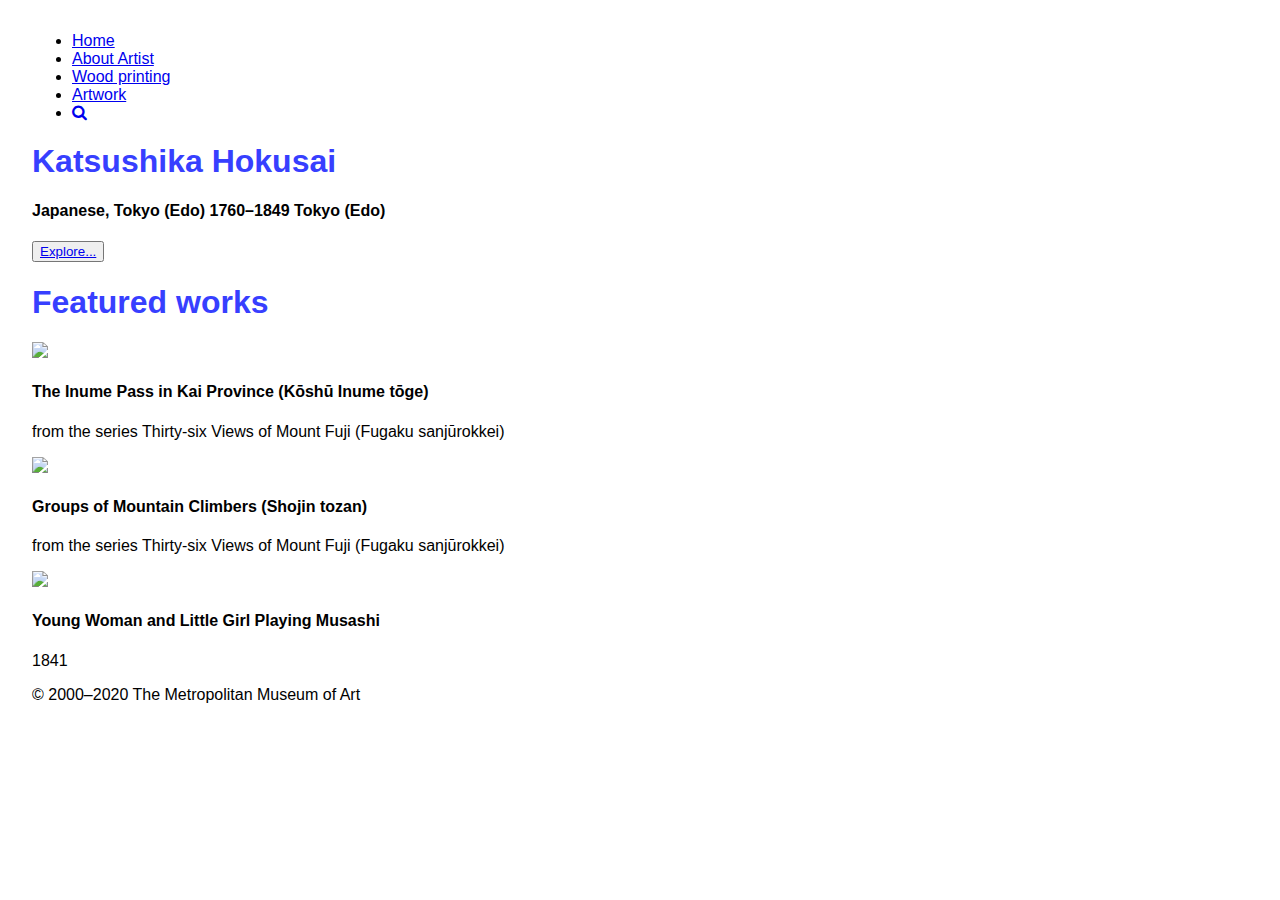
==== commit c30004f5: "⛽️🐓 Updated with Glitch" ====
--- a/index.html
+++ b/index.html
@@ -54,7 +54,7 @@
       <div class="text">
         <img src="https://cdn.glitch.com/aba2f34e-33d0-4e5b-84b8-6b530f0806e6%2Fartist5.jpg?v=1604674038985">
         <h4>Young Woman and Little Girl Playing Musashi</h4>
-        <p>Two popular poems and date, spring of Ox year</p>
+        <p>1841</p>
       </div>
       
     </div> 
--- a/style.css
+++ b/style.css
@@ -10,7 +10,7 @@
   color: #373fff;
 }
 
-ul{
+/*ul{
   display:flex;
   
 }
@@ -25,7 +25,7 @@
   text-decoration:none;
 }
 
-/*change justify content to preferred flex-start|flex-end|center|space-between|space-around*/
+/*change justify content to preferred flex-start|flex-end|center|space-between|space-around
 nav{
   display:flex;
   justify-content:flex-end;
@@ -35,7 +35,9 @@
   width:20%;
 }
 
-.hero{
+*/
+
+/*.hero{
   background-image:url(https://cdn.glitch.com/aba2f34e-33d0-4e5b-84b8-6b530f0806e6%2Fartist.jpg?v=1604671994014);
   background-repeat: no-repeat;
   background-size: cover;
@@ -44,6 +46,7 @@
   overflow: hidden;
   position: relative;
 }
+
 
 .intro{
   text-align:right;
@@ -63,4 +66,5 @@
 
 #content{
   text-align:center;
-}+}
+*/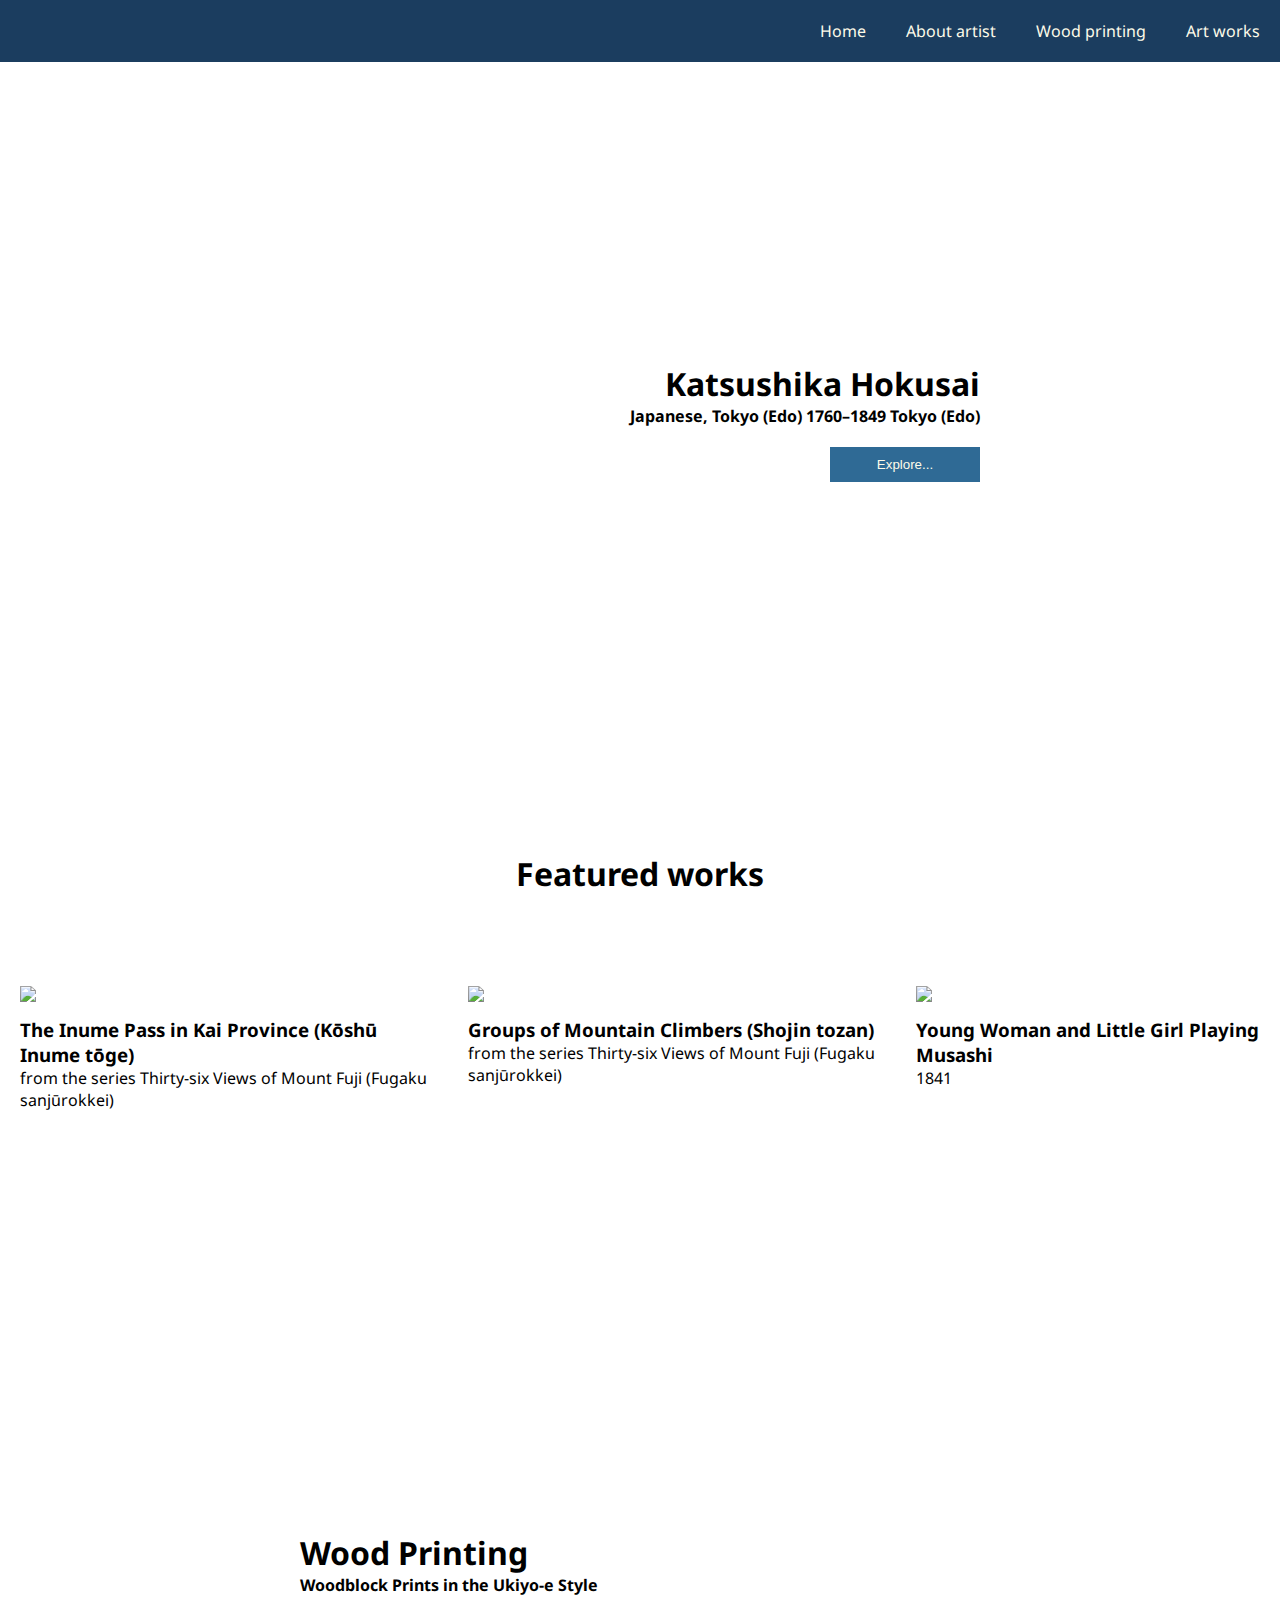
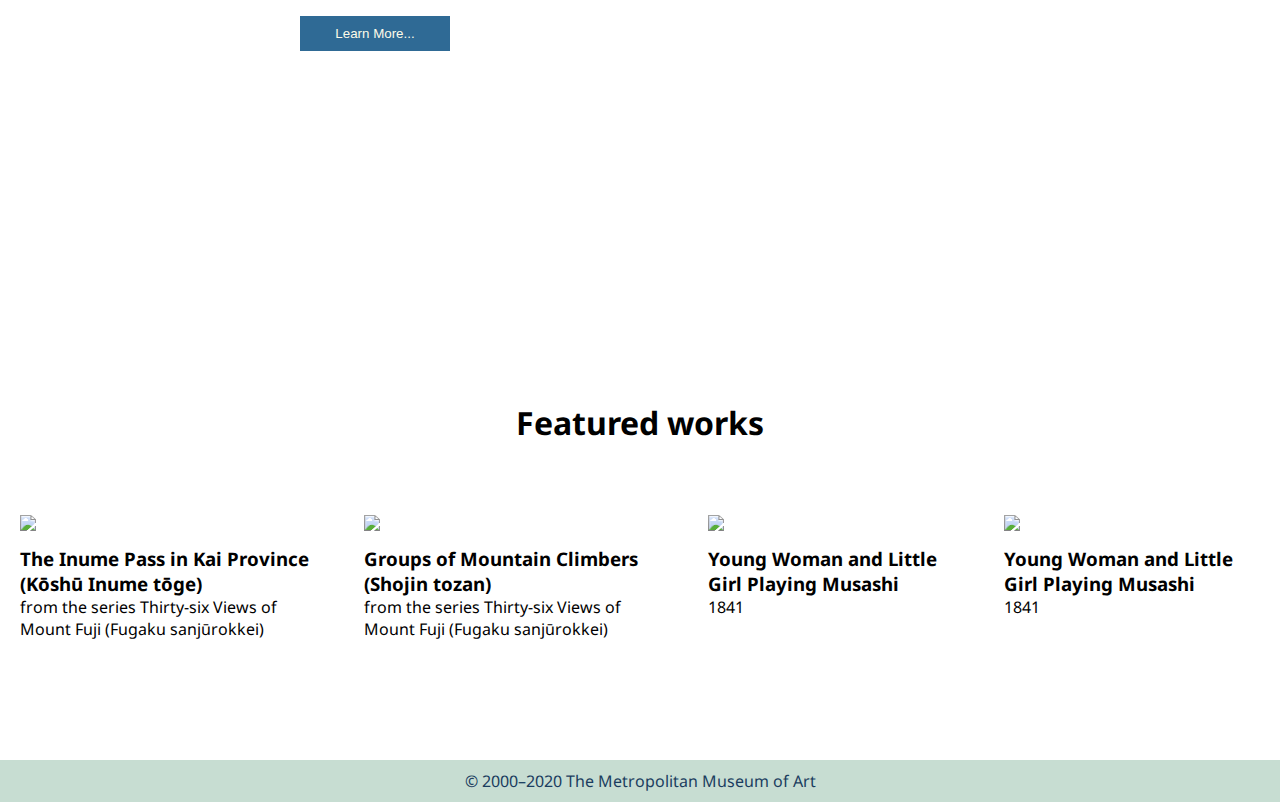
==== commit 53856580: "🎤🍘 Updated with Glitch" ====
--- a/index.html
+++ b/index.html
@@ -1,74 +1,172 @@
 <!DOCTYPE html>
 <html lang="en">
   <head>
-    <meta charset="utf-8">
-    <meta http-equiv="X-UA-Compatible" content="IE=edge">
-    <meta name="viewport" content="width=device-width, initial-scale=1">
-    <link rel="stylesheet" href="https://cdnjs.cloudflare.com/ajax/libs/font-awesome/4.7.0/css/font-awesome.min.css">
+    <meta charset="utf-8" />
+    <meta http-equiv="X-UA-Compatible" content="IE=edge" />
+    <meta name="viewport" content="width=device-width, initial-scale=1" />
+    <link
+      rel="stylesheet"
+      href="https://cdnjs.cloudflare.com/ajax/libs/font-awesome/4.7.0/css/font-awesome.min.css"
+    />
+    <link rel="preconnect" href="https://fonts.gstatic.com" />
+    <link
+      href="https://fonts.googleapis.com/css2?family=Noto+Sans:ital,wght@0,400;0,700;1,400&display=swap"
+      rel="stylesheet"
+    />
+    <link
+      rel="icon"
+      href="https://cdn.glitch.com/aba2f34e-33d0-4e5b-84b8-6b530f0806e6%2FAsset%202.png?v=1605709435805"
+      type="image/x-icon"
+    />
     <title>Home</title>
-    
+
     <!-- import the webpage's stylesheet -->
-    <link rel="stylesheet" href="/style.css">
-    
+    <link rel="stylesheet" href="/style.css" />
+
     <!-- import the webpage's javascript file -->
     <script src="/script.js" defer></script>
-  </head>  
+  </head>
   <body>
-   
-   <nav> 
-    <ul>
-      <li><a href="index.html">Home</a></li>
-      <li><a href="about.html">About Artist</a></li>
-      <li><a href="woodprint.html">Wood printing</a></li>
-      <li><a href="work.html">Artwork</a></li>
-      <li><a href="#"><i class="fa fa-search"></i></a></li>
-    </ul>  
-   </nav>
-    
+    <header>
+      <nav class="topnav" id="mytopnav">
+        <ul>
+          <li><a href="index.html">Home</a></li>
+
+          <li><a href="about.html">About artist</a></li>
+
+          <li><a href="woodprint.html">Wood printing</a></li>
+
+          <li><a href="work.html">Art works </a></li>
+        </ul>
+
+        <div class="hamburger">
+          <a href="#" onclick="mobilemenu()"
+            ><i class="fa fa-bars fa-2x"></i
+          ></a>
+        </div>
+      </nav>
+    </header>
+
     <div class="hero">
       <div class="intro">
-      
-      <h1>Katsushika Hokusai</h1>
-      <h4>Japanese, Tokyo (Edo) 1760–1849 Tokyo (Edo)</h4>  
-      <button><a href="#content">Explore...</a>
-                </button> 
-      </div>  
+        <h1>Katsushika Hokusai</h1>
+        <h4>Japanese, Tokyo (Edo) 1760–1849 Tokyo (Edo)</h4>
+        <button class="explore" style="vertical-align:middle">
+          <span><a href="#content">Explore...</a></span>
+        </button>
+      </div>
     </div>
-    <h1 id="content">
-      Featured works
-    </h1>
-    
+    <div id="content">
+      <h1>
+        Featured works
+      </h1>
+    </div>
+
     <div class="feature">
-      <div class="text">
-        <img src="https://cdn.glitch.com/aba2f34e-33d0-4e5b-84b8-6b530f0806e6%2Fartist4.jpg?v=1604674042910">
-        <h4>The Inume Pass in Kai Province (Kōshū Inume tōge)</h4>
-        <p>from the series Thirty-six Views of Mount Fuji (Fugaku sanjūrokkei)</p>
+      <div class="pic">
+        <img
+          src="https://cdn.glitch.com/aba2f34e-33d0-4e5b-84b8-6b530f0806e6%2Fartist4.jpg?v=1605713412830"
+        />
+        <div class="text">
+          <h3>The Inume Pass in Kai Province (Kōshū Inume tōge)</h3>
+          <p>
+            from the series Thirty-six Views of Mount Fuji (Fugaku sanjūrokkei)
+          </p>
+        </div>
       </div>
-  
-      <div class="text">
-        <img src="https://cdn.glitch.com/aba2f34e-33d0-4e5b-84b8-6b530f0806e6%2Fartist2.jpg?v=1604674053344">
-        <h4>Groups of Mountain Climbers (Shojin tozan)</h4>
-        <p>from the series Thirty-six Views of Mount Fuji (Fugaku sanjūrokkei)</p>
+
+      <div class="pic">
+        <img
+          src="https://cdn.glitch.com/aba2f34e-33d0-4e5b-84b8-6b530f0806e6%2Fartist2.jpg?v=1605713402278"
+        />
+        <div class="text">
+          <h3>Groups of Mountain Climbers (Shojin tozan)</h3>
+          <p>
+            from the series Thirty-six Views of Mount Fuji (Fugaku sanjūrokkei)
+          </p>
+        </div>
       </div>
-      
-      <div class="text">
-        <img src="https://cdn.glitch.com/aba2f34e-33d0-4e5b-84b8-6b530f0806e6%2Fartist5.jpg?v=1604674038985">
-        <h4>Young Woman and Little Girl Playing Musashi</h4>
-        <p>1841</p>
+
+      <div class="pic">
+        <img
+          src="https://cdn.glitch.com/aba2f34e-33d0-4e5b-84b8-6b530f0806e6%2Fartist5.jpg?v=1605713417454"
+        />
+        <div class="text">
+          <h3>Young Woman and Little Girl Playing Musashi</h3>
+          <p>1841</p>
+        </div>
       </div>
-      
-    </div> 
-    
-    
+    </div>
+
+    <div class="video">
+      <h1>Wood Printing</h1>
+      <h4>Woodblock Prints in the Ukiyo-e Style</h4>
+      <button class="explore" style="vertical-align:middle">
+        <span><a href="woodprint.html">Learn More...</a></span>
+      </button>
+    </div>
+
+    <div class="blank">
+      <h1>
+        Featured works
+      </h1>
+    </div>
+
+    <div class="feature">
+      <div class="pic">
+        <img
+          src="https://cdn.glitch.com/aba2f34e-33d0-4e5b-84b8-6b530f0806e6%2Fartist4.jpg?v=1604674042910"
+        />
+        <div class="text">
+          <h3>The Inume Pass in Kai Province (Kōshū Inume tōge)</h3>
+          <p>
+            from the series Thirty-six Views of Mount Fuji (Fugaku sanjūrokkei)
+          </p>
+        </div>
+      </div>
+
+      <div class="pic">
+        <img
+          src="https://cdn.glitch.com/aba2f34e-33d0-4e5b-84b8-6b530f0806e6%2Fartist2.jpg?v=1604674053344"
+        />
+        <div class="text">
+          <h3>Groups of Mountain Climbers (Shojin tozan)</h3>
+          <p>
+            from the series Thirty-six Views of Mount Fuji (Fugaku sanjūrokkei)
+          </p>
+        </div>
+      </div>
+
+      <div class="pic">
+        <img
+          src="https://cdn.glitch.com/aba2f34e-33d0-4e5b-84b8-6b530f0806e6%2Fartist5.jpg?v=1604674038985"
+        />
+        <div class="text">
+          <h3>Young Woman and Little Girl Playing Musashi</h3>
+          <p>1841</p>
+        </div>
+      </div>
+
+      <div class="pic">
+        <img
+          src="https://cdn.glitch.com/aba2f34e-33d0-4e5b-84b8-6b530f0806e6%2Fartist5.jpg?v=1604674038985"
+        />
+        <div class="text">
+          <h3>Young Woman and Little Girl Playing Musashi</h3>
+          <p>1841</p>
+        </div>
+      </div>
+    </div>
+
     <footer>
-    <p>
-    © 2000–2020 The Metropolitan Museum of Art   
-    </p>
+      <p>
+        © 2000–2020 The Metropolitan Museum of Art
+      </p>
     </footer>
-    
+
     <!-- include the Glitch button to show what the webpage is about and
-          to make it easier for folks to view source and remix -->
-    <div class="glitchButton" style="position:fixed;top:20px;right:20px;"></div>
-    <script src="https://button.glitch.me/button.js" defer></script>
+            to make it easier for folks to view source and remix 
+      <div class="glitchButton" style="position:fixed;top:20px;right:20px;"></div>
+      <script src="https://button.glitch.me/button.js" defer></script>-->
   </body>
 </html>
--- a/style.css
+++ b/style.css
@@ -1,44 +1,100 @@
 /* CSS files add styling rules to your content */
 
+* {
+  box-sizing: border-box;
+  margin: 0;
+  padding: 0;
+}
+
 body {
-  font-family: helvetica, arial, sans-serif;
-  margin: 2em;
-}
-
-h1 {
-  font-style: bold;
-  color: #373fff;
-}
-
-/*ul{
-  display:flex;
-  
-}
-
-ul li{
-  list-style-type:none;
-  padding:20px;
-  
-}
-
-ul li a{
-  text-decoration:none;
-}
-
-/*change justify content to preferred flex-start|flex-end|center|space-between|space-around
-nav{
-  display:flex;
-  justify-content:flex-end;
-}
-
-.search img{
-  width:20%;
-}
-
-*/
-
-/*.hero{
-  background-image:url(https://cdn.glitch.com/aba2f34e-33d0-4e5b-84b8-6b530f0806e6%2Fartist.jpg?v=1604671994014);
+  font-family: 'Noto Sans', sans-serif;
+}
+
+
+.topnav {
+    display: flex;
+    background-color: #1b3d5f;
+    justify-content: flex-end;
+}
+
+.hamburger {
+    display: none;
+    padding: 20px;
+}
+
+i{
+  color:#fdfbe9;
+}
+
+.topnav ul {
+    list-style-type: none;
+    display: flex;
+    margin: 0;
+}
+
+.topnav ul li {
+    padding: 20px;
+}
+
+.topnav ul li:hover {
+    background-color: #2f6a95;
+}
+
+.topnav ul li a {
+    text-decoration: none;
+    color: #fdfbe9;
+}
+
+.search img {
+  width: 20%;
+}
+
+
+.explore a {
+  text-decoration: none;
+  color: #FDFBE9;
+}
+
+.explore {
+  display: inline-block;
+  background-color: #2F6A95;
+  border: none;
+  text-align: center;
+  width: 150px;
+  transition: all 0.5s;
+  cursor: pointer;
+  margin-top: 20px;
+  color: #FDFBE9;
+  padding:10px;
+}
+
+.explore span {
+  cursor: pointer;
+  display: inline-block;
+  position: relative;
+  transition: 0.5s;
+}
+
+.explore span:after {
+  content: '\00bb';
+  position: absolute;
+  opacity: 0;
+  top: 0;
+  right: -20px;
+  transition: 0.5s;
+}
+
+.explore:hover span {
+  padding-right: 25px;
+}
+
+.explore:hover span:after {
+  opacity: 1;
+  right: 0;
+}
+
+.hero {
+  background-image: url(https://cdn.glitch.com/aba2f34e-33d0-4e5b-84b8-6b530f0806e6%2Fartist.jpg?v=1604671994014);
   background-repeat: no-repeat;
   background-size: cover;
   padding: 300px;
@@ -47,24 +103,218 @@
   position: relative;
 }
 
-
-.intro{
-  text-align:right;
-}
-
-.feature{
+.intro {
+  text-align: right;
+}
+
+.feature {
+  display: flex;
+  margin-bottom:100px;
+
+}
+
+.pic img {
+  width: 100%;
+}
+
+.pic {
+  margin: 20px;
+}
+
+.text {
+  margin-top: 10px;
+}
+
+#content {
+  text-align: center;
+  padding:20px;
+}
+
+#content h1 {
+  margin: 50px;
+  
+}
+
+
+.video {
+  background-image: url(https://cdn.glitch.com/aba2f34e-33d0-4e5b-84b8-6b530f0806e6%2FIMG_0059-2.jpg?v=1605339424464);
+  background-repeat: no-repeat;
+  background-size: cover;
+  padding: 300px;
+  background-position: center;
+  overflow: hidden;
+  position: relative;
+}
+
+.blank {
+  text-align: center;
+  margin: 50px;
+}
+
+footer{
+  background-color:#C7DDD2;
+}
+
+footer p{
+  text-align:center;
+  padding:10px;
+  color:#1B3D5F;
+}
+
+/*artwork page*/
+
+
+.work{
   display:flex;
 }
 
-.text img{
+.descript img{
   width:100%;
 }
 
-.text{
+.descript{
   margin:20px;
 }
 
-#content{
+/*woodprinting*/
+
+.top{
   text-align:center;
-}
-*/+  margin:55px;
+}
+
+.history{
+  display:flex;
+  padding:50px;
+}
+
+.history img{
+  width:30%;
+}
+
+.more{
+  margin:auto;
+}
+
+.type{
+  display:flex;
+}
+
+.container{
+  margin:20px;
+}
+
+.workshop{
+  background-image: url(https://cdn.glitch.com/aba2f34e-33d0-4e5b-84b8-6b530f0806e6%2FIMG_0059-2.jpg?v=1605339424464);
+  background-repeat: no-repeat;
+  background-size: cover;
+  padding: 300px;
+  background-position: center;
+  overflow: hidden;
+  position: relative;
+}
+
+.type h2{
+  text-align:center;
+}
+
+.container {
+  position: relative;
+  width: 50%;
+}
+
+.image {
+  display: block;
+  width: 100%;
+  height: auto;
+}
+
+.overlay {
+  position: absolute;
+  top: 0;
+  bottom: 0;
+  left: 0;
+  right: 0;
+  height: 100%;
+  width: 100%;
+  opacity: 0;
+  transition: .5s ease;
+  background-color: #2F6A95;
+}
+
+.container:hover .overlay {
+  opacity: 0.8;
+}
+
+.character {
+  color: #FDFBE9;
+  font-size: 20px;
+  position: absolute;
+  top: 50%;
+  left: 50%;
+  -webkit-transform: translate(-50%, -50%);
+  -ms-transform: translate(-50%, -50%);
+  transform: translate(-50%, -50%);
+  text-align: center;
+}
+
+.medium{
+  margin:20px;
+  text-align:center;
+}
+
+
+
+ /*About artist page*/
+  
+  .face{
+  background-image: url(https://cdn.glitch.com/aba2f34e-33d0-4e5b-84b8-6b530f0806e6%2FHokusaiportrait.jpg?v=1604737313808);
+  background-repeat: no-repeat;
+  background-size: cover;
+  padding: 300px;
+  background-position: center;
+  overflow: hidden;
+  position: relative;
+  }
+
+.about{
+  display: flex;
+  background-color:#EFDCB6;
+}
+
+.date{
+  margin: auto;
+  padding:30px;
+}
+
+/*mobile reponsive*/
+@media screen and (max-width:600px) {
+
+    /*navabar index page(home)*/
+    .topnav.responsive ul {
+        display: block;
+        width: 100%;
+        position: absolute;
+        /*bring the navbar infront becuz of position*/
+        z-index: 300;
+        top: 70px;
+        background-color:#26456D;
+
+    }
+
+    .topnav ul {
+        display: none;
+    }
+
+    .topnav {
+        position: relative;
+
+    }
+
+    .hamburger {
+        display: block;
+    }
+
+ 
+  
+ 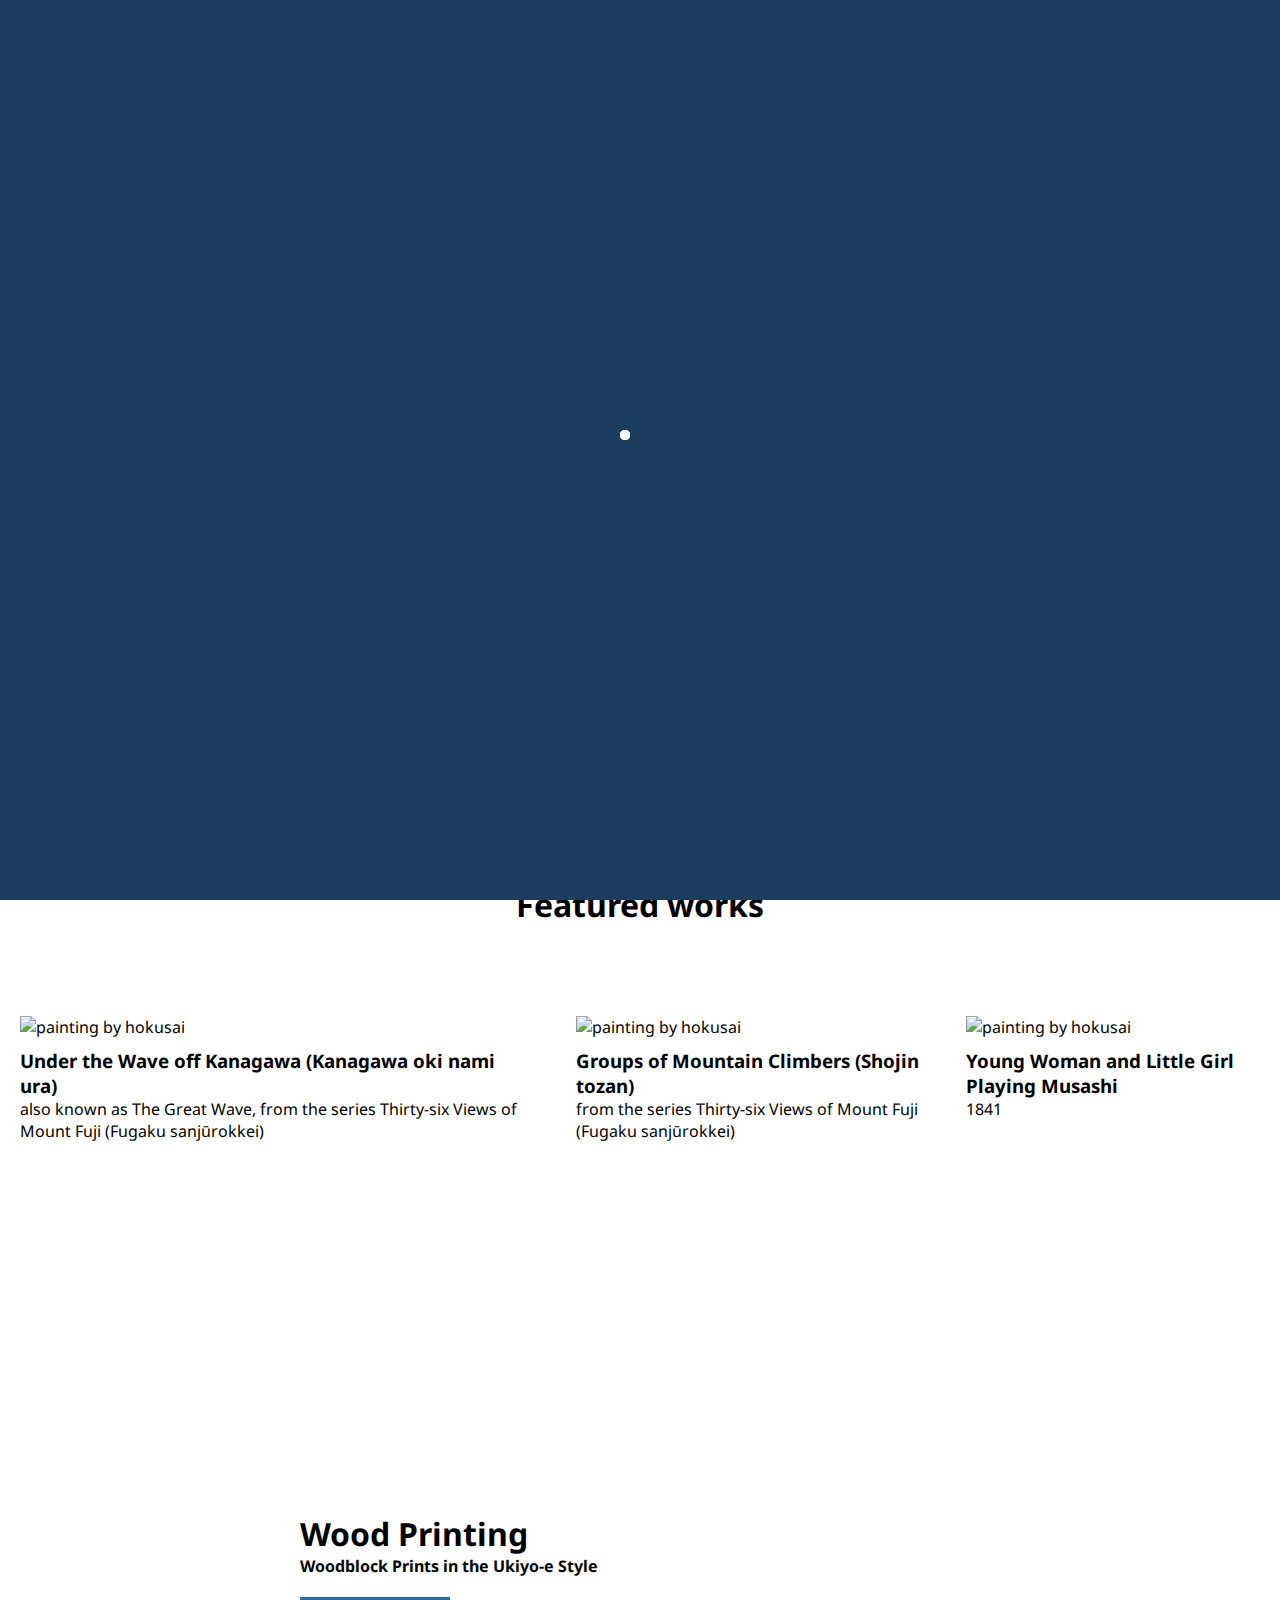
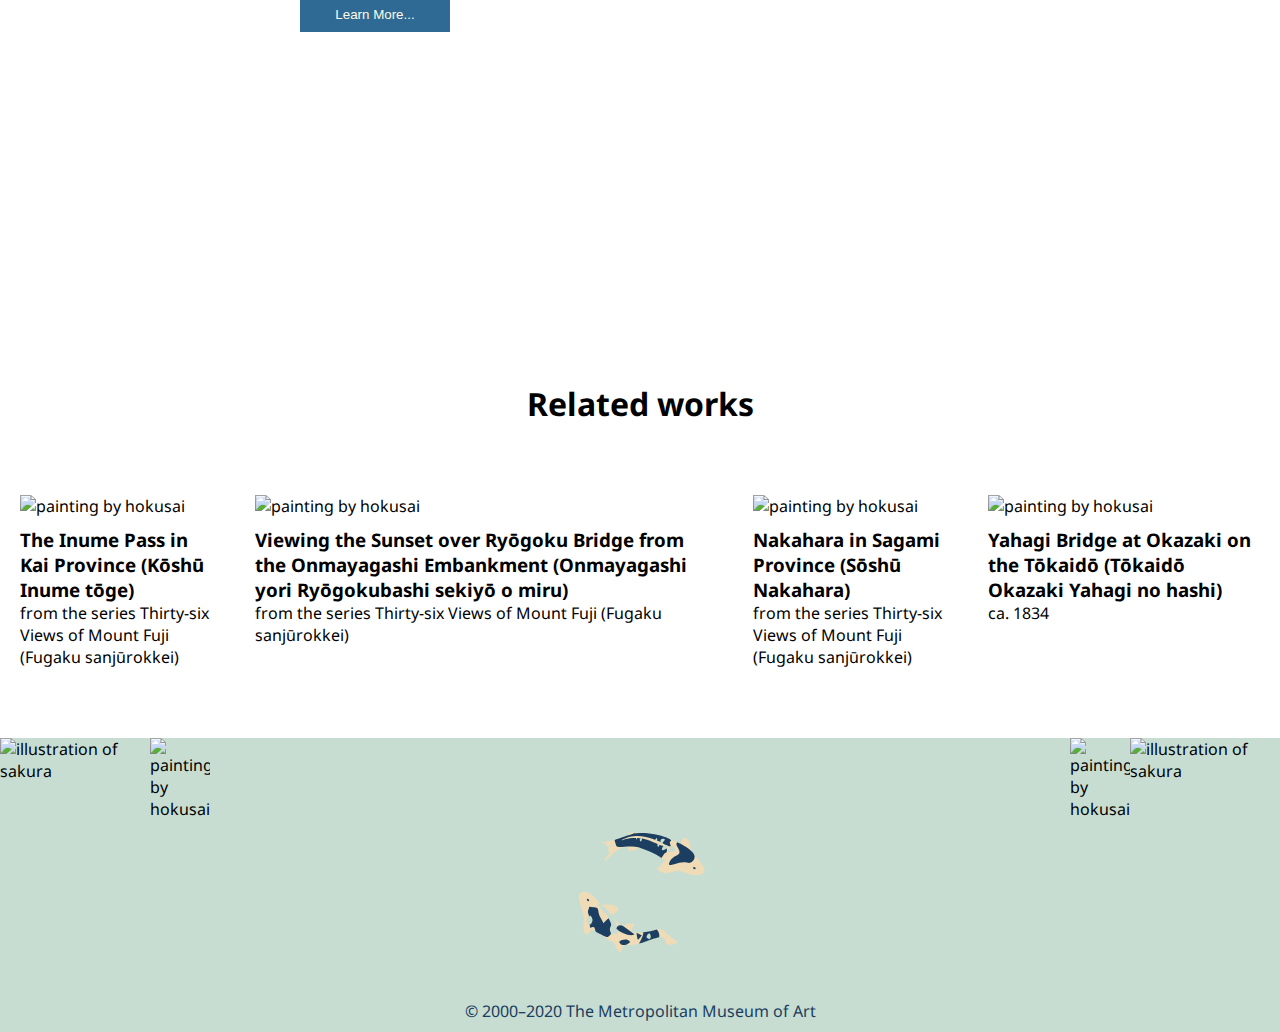
==== commit 815e6870: "🏄🤑 Updated with Glitch" ====
--- a/index.html
+++ b/index.html
@@ -4,11 +4,13 @@
     <meta charset="utf-8" />
     <meta http-equiv="X-UA-Compatible" content="IE=edge" />
     <meta name="viewport" content="width=device-width, initial-scale=1" />
+    <!-- Fonts awesome plugin -->
     <link
       rel="stylesheet"
       href="https://cdnjs.cloudflare.com/ajax/libs/font-awesome/4.7.0/css/font-awesome.min.css"
     />
     <link rel="preconnect" href="https://fonts.gstatic.com" />
+    <!-- Fonts plugin -->
     <link
       href="https://fonts.googleapis.com/css2?family=Noto+Sans:ital,wght@0,400;0,700;1,400&display=swap"
       rel="stylesheet"
@@ -18,150 +20,400 @@
       href="https://cdn.glitch.com/aba2f34e-33d0-4e5b-84b8-6b530f0806e6%2FAsset%202.png?v=1605709435805"
       type="image/x-icon"
     />
+
     <title>Home</title>
 
     <!-- import the webpage's stylesheet -->
     <link rel="stylesheet" href="/style.css" />
 
+    <!-- Ripples plugin -->
+    <script src="https://ajax.googleapis.com/ajax/libs/jquery/3.4.0/jquery.min.js"></script>
+    <script src="https://cdnjs.cloudflare.com/ajax/libs/jquery.ripples/0.5.3/jquery.ripples.min.js"></script>
     <!-- import the webpage's javascript file -->
     <script src="/script.js" defer></script>
   </head>
-  <body>
+
+  <div id="loader">
+    <div class="sk-chase">
+      <div class="sk-chase-dot"></div>
+      <div class="sk-chase-dot"></div>
+      <div class="sk-chase-dot"></div>
+      <div class="sk-chase-dot"></div>
+      <div class="sk-chase-dot"></div>
+      <div class="sk-chase-dot"></div>
+    </div>
+  </div>
+
+  <body onload="loadingfinished()">
+    <div class="mode">
+      <a href="#" onclick="myFunction()">Switch mode</a>
+    </div>
+
     <header>
       <nav class="topnav" id="mytopnav">
         <ul>
-          <li><a href="index.html">Home</a></li>
+          <li class="active"><a href="index.html">Home</a></li>
 
           <li><a href="about.html">About artist</a></li>
 
-          <li><a href="woodprint.html">Wood printing</a></li>
+          <li><a href="woodprint.html">Wood print</a></li>
 
           <li><a href="work.html">Art works </a></li>
+
+          <li class="search">
+            <input type="text" />
+            <a href="#"><i class="fa fa-search fa-1x"></i></a>
+          </li>
         </ul>
 
         <div class="hamburger">
-          <a href="#" onclick="mobilemenu()"
-            ><i class="fa fa-bars fa-2x"></i
-          ></a>
+          <a href="#" onclick="mobilemenu()">
+            <div class="patty" onclick="myHam(this)">
+              <div class="bar1"></div>
+              <div class="bar2"></div>
+              <div class="bar3"></div>
+            </div>
+          </a>
         </div>
       </nav>
     </header>
 
-    <div class="hero">
-      <div class="intro">
-        <h1>Katsushika Hokusai</h1>
-        <h4>Japanese, Tokyo (Edo) 1760–1849 Tokyo (Edo)</h4>
-        <button class="explore" style="vertical-align:middle">
-          <span><a href="#content">Explore...</a></span>
-        </button>
+    <div class="main">
+      <div class="hero">
+        <div class="intro">
+          <h1>Katsushika Hokusai</h1>
+          <h4>葛飾 北斎</h4>
+          <button class="explore" style="vertical-align:middle">
+            <span><a href="#content">Explore...</a></span>
+          </button>
+        </div>
+      </div>
+
+      <div id="content">
+        <h1>
+          Featured works
+        </h1>
+      </div>
+
+      <div class="feature">
+        <div class="pic">
+          <img
+            src="https://cdn.glitch.com/aba2f34e-33d0-4e5b-84b8-6b530f0806e6%2Fartist.jpg?v=1604671994014"
+            alt="painting by hokusai"
+          />
+          <div class="text">
+            <h3>Under the Wave off Kanagawa (Kanagawa oki nami ura)</h3>
+            <p>
+              also known as The Great Wave, from the series Thirty-six Views of
+              Mount Fuji (Fugaku sanjūrokkei)
+            </p>
+          </div>
+        </div>
+
+        <div class="pic">
+          <img
+            src="https://cdn.glitch.com/aba2f34e-33d0-4e5b-84b8-6b530f0806e6%2Fartist2.jpg?v=1605713402278"
+            alt="painting by hokusai"
+          />
+          <div class="text">
+            <h3>Groups of Mountain Climbers (Shojin tozan)</h3>
+            <p>
+              from the series Thirty-six Views of Mount Fuji (Fugaku
+              sanjūrokkei)
+            </p>
+          </div>
+        </div>
+
+        <div class="pic">
+          <img
+            src="https://cdn.glitch.com/aba2f34e-33d0-4e5b-84b8-6b530f0806e6%2Fartist5.jpg?v=1605713417454"
+            alt="painting by hokusai"
+          />
+          <div class="text">
+            <h3>Young Woman and Little Girl Playing Musashi</h3>
+            <p>1841</p>
+          </div>
+        </div>
+      </div>
+
+      <div class="video">
+        <div class="back">
+          <h1>Wood Printing</h1>
+          <h4>Woodblock Prints in the Ukiyo-e Style</h4>
+          <button class="explore" style="vertical-align:middle">
+            <span><a href="woodprint.html">Learn More...</a></span>
+          </button>
+        </div>
+      </div>
+
+      <div class="blank">
+        <h1>
+          Related works
+        </h1>
+      </div>
+
+      <div class="feature">
+        <div class="pic">
+          <img
+            src="https://cdn.glitch.com/aba2f34e-33d0-4e5b-84b8-6b530f0806e6%2Fartist4.jpg?v=1604674042910"
+            alt="painting by hokusai"
+          />
+          <div class="text">
+            <h3>The Inume Pass in Kai Province (Kōshū Inume tōge)</h3>
+            <p>
+              from the series Thirty-six Views of Mount Fuji (Fugaku
+              sanjūrokkei)
+            </p>
+          </div>
+        </div>
+
+        <div class="pic">
+          <img
+            src="https://cdn.glitch.com/aba2f34e-33d0-4e5b-84b8-6b530f0806e6%2FDP141031.jpg?v=1607579269222"
+            alt="painting by hokusai"
+          />
+          <div class="text">
+            <h3>
+              Viewing the Sunset over Ryōgoku Bridge from the Onmayagashi
+              Embankment (Onmayagashi yori Ryōgokubashi sekiyō o miru)
+            </h3>
+            <p>
+              from the series Thirty-six Views of Mount Fuji (Fugaku
+              sanjūrokkei)
+            </p>
+          </div>
+        </div>
+
+        <div class="pic">
+          <img
+            src="https://cdn.glitch.com/aba2f34e-33d0-4e5b-84b8-6b530f0806e6%2FDP141008.jpg?v=1607789485989"
+            alt="painting by hokusai"
+          />
+          <div class="text">
+            <h3>Nakahara in Sagami Province (Sōshū Nakahara)</h3>
+            <p>
+              from the series Thirty-six Views of Mount Fuji (Fugaku
+              sanjūrokkei)
+            </p>
+          </div>
+        </div>
+
+        <div class="pic">
+          <img
+            src="https://cdn.glitch.com/aba2f34e-33d0-4e5b-84b8-6b530f0806e6%2FDP141238.jpg?v=1607579014745"
+            alt="painting by hokusai"
+          />
+          <div class="text">
+            <h3>
+              Yahagi Bridge at Okazaki on the Tōkaidō (Tōkaidō Okazaki Yahagi no
+              hashi)
+            </h3>
+            <p>ca. 1834</p>
+          </div>
+        </div>
       </div>
     </div>
-    <div id="content">
-      <h1>
-        Featured works
-      </h1>
+
+    <div class="flower">
+      <img
+        src="https://cdn.glitch.com/aba2f34e-33d0-4e5b-84b8-6b530f0806e6%2Fempty.png?v=1607672925422"
+        alt="illustration of sakura"
+      />
     </div>
-
-    <div class="feature">
-      <div class="pic">
-        <img
-          src="https://cdn.glitch.com/aba2f34e-33d0-4e5b-84b8-6b530f0806e6%2Fartist4.jpg?v=1605713412830"
-        />
-        <div class="text">
-          <h3>The Inume Pass in Kai Province (Kōshū Inume tōge)</h3>
-          <p>
-            from the series Thirty-six Views of Mount Fuji (Fugaku sanjūrokkei)
-          </p>
-        </div>
-      </div>
-
-      <div class="pic">
-        <img
-          src="https://cdn.glitch.com/aba2f34e-33d0-4e5b-84b8-6b530f0806e6%2Fartist2.jpg?v=1605713402278"
-        />
-        <div class="text">
-          <h3>Groups of Mountain Climbers (Shojin tozan)</h3>
-          <p>
-            from the series Thirty-six Views of Mount Fuji (Fugaku sanjūrokkei)
-          </p>
-        </div>
-      </div>
-
-      <div class="pic">
-        <img
-          src="https://cdn.glitch.com/aba2f34e-33d0-4e5b-84b8-6b530f0806e6%2Fartist5.jpg?v=1605713417454"
-        />
-        <div class="text">
-          <h3>Young Woman and Little Girl Playing Musashi</h3>
-          <p>1841</p>
-        </div>
-      </div>
+    <div class="flower2">
+      <img
+        src="https://cdn.glitch.com/aba2f34e-33d0-4e5b-84b8-6b530f0806e6%2Fempty2.png?v=1607673271871"
+        alt="illustration of sakura"
+      />
     </div>
 
-    <div class="video">
-      <h1>Wood Printing</h1>
-      <h4>Woodblock Prints in the Ukiyo-e Style</h4>
-      <button class="explore" style="vertical-align:middle">
-        <span><a href="woodprint.html">Learn More...</a></span>
-      </button>
-    </div>
-
-    <div class="blank">
-      <h1>
-        Featured works
-      </h1>
-    </div>
-
-    <div class="feature">
-      <div class="pic">
-        <img
-          src="https://cdn.glitch.com/aba2f34e-33d0-4e5b-84b8-6b530f0806e6%2Fartist4.jpg?v=1604674042910"
-        />
-        <div class="text">
-          <h3>The Inume Pass in Kai Province (Kōshū Inume tōge)</h3>
-          <p>
-            from the series Thirty-six Views of Mount Fuji (Fugaku sanjūrokkei)
-          </p>
-        </div>
-      </div>
-
-      <div class="pic">
-        <img
-          src="https://cdn.glitch.com/aba2f34e-33d0-4e5b-84b8-6b530f0806e6%2Fartist2.jpg?v=1604674053344"
-        />
-        <div class="text">
-          <h3>Groups of Mountain Climbers (Shojin tozan)</h3>
-          <p>
-            from the series Thirty-six Views of Mount Fuji (Fugaku sanjūrokkei)
-          </p>
-        </div>
-      </div>
-
-      <div class="pic">
-        <img
-          src="https://cdn.glitch.com/aba2f34e-33d0-4e5b-84b8-6b530f0806e6%2Fartist5.jpg?v=1604674038985"
-        />
-        <div class="text">
-          <h3>Young Woman and Little Girl Playing Musashi</h3>
-          <p>1841</p>
-        </div>
-      </div>
-
-      <div class="pic">
-        <img
-          src="https://cdn.glitch.com/aba2f34e-33d0-4e5b-84b8-6b530f0806e6%2Fartist5.jpg?v=1604674038985"
-        />
-        <div class="text">
-          <h3>Young Woman and Little Girl Playing Musashi</h3>
-          <p>1841</p>
-        </div>
-      </div>
-    </div>
-
     <footer>
-      <p>
-        © 2000–2020 The Metropolitan Museum of Art
-      </p>
+      <div class="full-landing-image">
+        <div class="fishball">
+          <img
+            src="https://cdn.glitch.com/aba2f34e-33d0-4e5b-84b8-6b530f0806e6%2Fempty.png?v=1608042769660"
+            alt="painting by hokusai"
+          />
+        </div>
+
+        <div class="fishsoup">
+          <img
+            src="https://cdn.glitch.com/aba2f34e-33d0-4e5b-84b8-6b530f0806e6%2Fempty1.png?v=1608042469890"
+            alt="painting by hokusai"
+          />
+        </div>
+
+        <div class="swim">
+          <svg
+            version="1.1"
+            id="Layer_1"
+            xmlns="http://www.w3.org/2000/svg"
+            xmlns:xlink="http://www.w3.org/1999/xlink"
+            x="0px"
+            y="0px"
+            viewbox="0 0 239 221.4"
+            style="enable-background:new 0 0 239 221.4;"
+            xml:space="preserve"
+          >
+            <style type="text/css">
+              .st0 {
+                fill: #EFDCB6;
+              }
+              .st1 {
+                fill: #1C3E60;
+              }
+              .st2 {
+                fill: #C8DDD2;
+              }
+            </style>
+            <g class="fish">
+              <path
+                class="st0 part"
+                d="M96.7,38.6c-9.5,3.8-21.5,14.6-28.8,22.9c0.4-7.8,5.5-10.7,9.4-14.8c-1.3,0.8-2.6,1.5-3.9,2.3
+		c-0.3-2.6-0.5-5.3-0.9-8.4c2.3-1,5.3-2.3,9.1-4c-5-0.7-8.8,5.2-13.4,0.2c1.1-0.7,1.8-1.2,2.9-1.9c-2.7-0.2-5-0.3-7.4-0.5
+		c0-0.6-0.1-1.1-0.1-1.7c5.3-0.7,17.3-2.8,22.6-4.3L96.7,38.6z"
+              />
+              <g>
+                <path
+                  class="st0"
+                  d="M83.2,29.3c0,0,12.6-3.2,17.9-4.7c0.7-0.2,3-1,2.4-2.2c-2.1-3.9,0.9-3.9,3.1-4c2.5-0.2,5,0.2,7.4,0.5
+			c6.2,0.8,12.4,2.1,18.6,2.4c16.5,0.7,31.8,5.1,46.3,14.1c0.6-1.5,0.7-2.5,1.3-3.3c1.4-2.1,3.3-6.1,4.3-5.9
+			c2.6,0.5,5.7,2.4,6.8,4.7c2,3.9,2.5,8.5,4,12.7c0.8,2.2,1.9,4.3,3.3,6.2c4.8,6.4,10.2,12.3,14.4,19c3.9,6.2,0.7,11.7-6.6,12.4
+			c-9.2,0.9-17.7-1.9-26.1-5.4c-2.2-0.9-5-0.9-7.4-0.4c-6.8,1.4-13.3,4.7-20.4,2c-1.6-0.6-3.1-1.5-4.4-2.6c-3.4-3-2.9-5,1.2-6.5
+			c0.8-0.3,1.5-0.7,2.8-1.2c-1-0.4-1.6-0.6-2.9-1.1c2.7-2,5.2-3.8,8.1-6c-11.4-7.9-22.9-14.9-35.9-19c-1.3-0.4-3.1,0.5-4.6,1
+			c-3.3,1.1-6.4,2.8-9.8,3.4c-2.8,0.6-6.5,0.8-4.6-4.4c0.2-0.6-0.3-1.5-0.5-2.3c-7.2,3.4-15.1,0.4-15.1,0.4L83.2,29.3z"
+                />
+                <path
+                  class="st1"
+                  d="M199.1,58.4c-2.1,3-4.2,6.1-10.3,4.5c-6.4-1.6-11.4,0.1-18.9,2.4c-4.3,1.4-6.5,1.4-7.3,0.6
+			c-1.1-1.2,1.1-6.1,4.7-9.3c5-4.4,8.4-4.2,10.2-7.5c1.7-3-2.7-8.4-4.1-12.1c-0.8-2.3,1.3-4,1.3-4S206.8,47.2,199.1,58.4z"
+                />
+                <path
+                  class="st2"
+                  d="M166.4,38.4c-1.4,0.1-2.3,1.6-3.8,4.1c-1.2,1.9-2.1,3.4-1.6,4.3c0.5,0.7,2.1,0.5,5.2,0.1
+			c3.2-0.4,4.9-0.7,5.3-1.4C172.7,43.5,169.3,38.1,166.4,38.4z"
+                />
+                <path
+                  class="st1"
+                  d="M157.8,40.3c-1.4-1.7-2.7-1.2-8.7-3.4c-0.6-0.2-2.2-0.9-5.4-2.2c-3.7-1.6-5.6-2.5-8-3.4
+			c-1.9-0.8-10.4-3.9-19.8-4.6c-13.4-1-23.3,3.6-23.4,3.1c-0.1-0.4,7.3-4.9,17.7-5.9c19.3-2,39.4,8.5,42.7,10.3
+			c1.4,0.8,10.7,5.8,11.8,4.2c0.7-1-2.2-3.9-1-6.3c0.6-1.2,1.8-1.2,1.9-1.8c0.4-2-10.8-6.7-24.4-9.3c-15.1-2.8-26.4-1.6-29-1.3
+			C109.1,20,82,29.6,82,29.6s1.9,8.5,3.4,9.5c3,2,21.4-2.2,32.8,1.5c22.7,7.4,32.9,15.4,32.9,15.4s2.9-4.3,4.1-6
+			c1.1-1.5,2.4-1.1,3.4-2.4C159.9,45.7,159.5,42.3,157.8,40.3z"
+                />
+                <path
+                  class="st2"
+                  d="M152.4,44.5c-1-0.8-0.6-4.1,1.5-5.9c2.6-2.1,6.5-1,6.9,0.3C161.4,40.9,154.2,45.8,152.4,44.5z"
+                />
+                <path
+                  class="st2"
+                  d="M151.7,35c0.6,0,0.7-1.1,2.6-3.3c1.4-1.8,2.2-2,2-2.6c-0.3-1.1-4.2-2.1-5.9-0.3
+			C148.7,30.8,150.6,34.9,151.7,35z"
+                />
+                <path
+                  class="st2"
+                  d="M146.5,39.6c0.4,0,0.5-0.7,1.7-2.2c1-1.2,1.4-1.4,1.4-1.7c-0.2-0.7-2.8-1.4-3.9-0.2
+			C144.4,36.8,145.7,39.5,146.5,39.6z"
+                />
+                <path
+                  class="st2"
+                  d="M143.6,26.5c-0.4,0-0.4,0.8-1.5,2.3c-0.8,1.2-1.3,1.5-1.2,1.8c0.3,0.7,2.9,1.1,3.9-0.2
+			C145.8,29.1,144.3,26.5,143.6,26.5z"
+                />
+                <path
+                  class="st2"
+                  d="M120.6,31.9c1.2-0.1,2.4-5.2,1.4-5.8c-0.6-0.3-2.3,0.7-2.7,2.4C118.8,30.2,119.9,31.9,120.6,31.9z"
+                />
+                <path
+                  class="st2"
+                  d="M114.5,28.9c0.6,0,1.2-2.6,0.7-2.9c-0.3-0.2-1.2,0.4-1.4,1.2C113.7,28.1,114.2,28.9,114.5,28.9z"
+                />
+                <ellipse
+                  transform="matrix(0.3118 -0.9502 0.9502 0.3118 69.8898 238.6163)"
+                  class="st1"
+                  cx="199.7"
+                  cy="71.1"
+                  rx="1.4"
+                  ry="2"
+                />
+              </g>
+            </g>
+            <g class="fishcake">
+              <path
+                class="st0 tail"
+                d="M137.5,163.4c0,0,9.9-3,13.3-1.8c3.3,1.2,5.4,3.2,6.5,4.3c5,5.5,11.7,9.4,17.7,14c-4.7,4.6-6.7,4.8-10.2,1
+		c0.5,1.4,0.8,2.2,1.5,4.2c-2.8-1-4.8-1.8-6.9-2.6c-0.3,0.4-0.5,0.7-0.8,1.1c-0.4-1.2-1.1-2.3-1.3-3.5c-0.5-5.9-4.3-8.4-9.5-7.2
+		c-6.2,1.5-8.3,2.1-8.3,2.1L137.5,163.4z"
+              />
+              <g>
+                <path
+                  class="st0"
+                  d="M134.9,176.1c-12.7,6-25.7,10.2-39.4,8.1c-1.3,3.6-2.4,6.9-3.8,10.1c-0.3,0.6-2.8,0.9-3.2,0.4
+			c-1.8-2.5-3.8-5-4.6-7.9c-1.2-4.3-4-6-7.6-8.1c-9.3-5.3-18.1-11.5-27.1-17.3c-1.1,1.2-3,3.3-4.9,5.4c-3,3.3-6.4,3-7.3-1.3
+			c-1.1-5.3-1.3-11.1-0.6-16.5c0.5-4.1,0.3-7.4-1.1-11.4c-2.8-7.6-4.5-15.6-6-23.5c-0.9-5.1,4.4-8.9,9.6-7.9
+			c8.5,1.7,13.9,7.6,18.8,14c2.9,3.8,5.7,5.7,10.7,4.9c3.8-0.6,8,0,11.8,0.9c3.2,0.8,7.3,2.7,6.8,6.6c-0.3,2.2-3.9,4-6.2,5.7
+			c-1.4,1-3.3,1.4-6.1,2.6c6.2,5.3,11.7,10.3,17.5,14.9c0.9,0.7,3.1,0.3,4.5-0.1c2.1-0.6,3.9-2.1,6-2.5c2.5-0.4,5.2-0.1,9.3-0.1
+			c-2.5,4.3-4.1,7-6.2,10.7c4,1,8.1,2.8,12.1,2.7c2.9-0.1,5.8-0.3,8.7-0.6L134.9,176.1z"
+                />
+                <path
+                  class="st1"
+                  d="M76.7,158.9c1.5,0.5,2.3,0.7,2.7,0.8c-1.2,3.3-1.9,6.8-3.6,9.6c-1,1.7-4.2,3.9-5.5,3.4
+			c-5.5-2.1-10.8-5.1-16-7.9c-0.7-0.4-0.8-2-1.1-3c-1.1-4.5-1.3-4.6-7.4-2.9c-0.4-3.4-0.7-6.7-1.1-9.9c-0.4-3.5,0.1-7.5-1.4-10.5
+			c-2-4.1,1.1-6.9,1.3-10.3c2.3,0.2,4.6,0.6,6.9,0.5c6.8-0.3,6.2,4.2,7.1,9c0.9,4.9,4.4,9.3,7.1,14.7c1.7-1.8,2.8-3.1,4-4.3
+			c1.4-1.2,2.9-2.3,4.3-3.4c0.8,1.6,1.8,3.2,2.5,4.8c0.5,1.2,0.3,2.9,1.1,3.6C80.5,155.3,80,157,76.7,158.9z"
+                />
+                <path
+                  class="st2"
+                  d="M86,172.8c0.1-2.4,0.2-4.7,0.4-7.1c-0.3-0.1-0.5-0.2-0.8-0.3c-0.5,1.2-0.9,2.4-1.5,3.9
+			c-1.1-0.7-2.1-1.4-3.1-2.1c-0.6,1-1.1,1.9-2.1,3.4c-3.2-5.2-5.7-9.4-2.1-15c0.7-1.1-0.4-3.7-1.2-5.5c-1.4-3.3-3-6.6-4.9-9.7
+			c-0.8-1.4-2.2-2.4-3.5-3.5c-0.5-0.4-1.4-0.4-1.8-0.8c-3.3-4.6-6.5-9.2-9.8-14C68.9,123.8,94.4,158.7,86,172.8z"
+                />
+                <path
+                  class="st2"
+                  d="M46.4,140.9c3.8,4.5,4.2,8.8,0.2,13.2c-0.5-0.3-1.3-0.6-2-1.1c-1.6-1.1-4.4-2.5-4.3-3.5
+			c0.2-2.2,1.8-4.4,3-6.4C43.8,142.2,45,141.8,46.4,140.9z"
+                />
+                <path
+                  class="st1"
+                  d="M84.6,160.1c1.9-4.9,5.6-6.3,10.4-3.2c5.6,3.6,10.7,7.8,16.2,11.8C106.6,172.6,91.5,167.5,84.6,160.1z"
+                />
+                <path
+                  class="st1"
+                  d="M105.1,179.9c-3.5,3.6-7.6,5.2-12.3,4.3c-1.6-0.3-2.9-2.6-4.3-4.1c1.5-1,2.8-2.6,4.5-3
+			C97.2,176,101.5,175.5,105.1,179.9z"
+                />
+                <path
+                  class="st1"
+                  d="M123.1,166.2c7-2,10.9-1.4,21-4.7c5.1,4.2,3.7,11.5,3.7,11.5s-9.6,2.4-13,3.8c-4.7,2-16.9,5.8-16.9,5.8
+			S127.8,165.6,123.1,166.2z"
+                />
+                <path
+                  class="st1"
+                  d="M122.3,170.2c-1.9,2.2-3.5,4.2-5.2,6.2c-0.4-0.1-0.8-0.3-1.3-0.4c-0.4-2.8-0.9-5.6-1.5-9.1
+			C117.3,168.1,119.3,168.9,122.3,170.2z"
+                />
+                <ellipse
+                  transform="matrix(0.7956 -0.6058 0.6058 0.7956 -62.7481 50.0142)"
+                  class="st1"
+                  cx="42.7"
+                  cy="118"
+                  rx="1.4"
+                  ry="2"
+                />
+                <path
+                  class="st2"
+                  d="M133.4,167c2.6,3.2,2.9,6.1,0.1,9.1c-0.4-0.2-0.9-0.4-1.4-0.8c-1.1-0.8-3-1.7-3-2.4c0.1-1.5,1.2-3.1,2.1-4.5
+			C131.6,167.9,132.5,167.7,133.4,167z"
+                />
+              </g>
+            </g>
+          </svg>
+        </div>
+
+        <p>
+          © 2000–2020 The Metropolitan Museum of Art
+        </p>
+      </div>
     </footer>
 
     <!-- include the Glitch button to show what the webpage is about and
--- a/style.css
+++ b/style.css
@@ -6,49 +6,226 @@
   padding: 0;
 }
 
+/*loading page*/
+#loader {
+  position: fixed;
+  height: 100vh;
+  width: 100vw;
+  z-index: 400;
+  background-color: #1b3d5f;
+  display: flex;
+  align-items: center;
+  justify-content: center;
+  flex-direction: column;
+}
+
+.sk-chase {
+  width: 40px;
+  height: 40px;
+  position: relative;
+  animation: sk-chase 2.5s infinite linear both;
+}
+
+.sk-chase-dot {
+  width: 100%;
+  height: 100%;
+  position: absolute;
+  left: 0;
+  top: 0;
+  animation: sk-chase-dot 2s infinite ease-in-out both;
+}
+
+.sk-chase-dot:before {
+  content: "";
+  display: block;
+  width: 25%;
+  height: 25%;
+  background-color: #fff;
+  border-radius: 100%;
+  animation: sk-chase-dot-before 2s infinite ease-in-out both;
+}
+
+.sk-chase-dot:nth-child(1) {
+  animation-delay: -1.1s;
+}
+.sk-chase-dot:nth-child(2) {
+  animation-delay: -1s;
+}
+.sk-chase-dot:nth-child(3) {
+  animation-delay: -0.9s;
+}
+.sk-chase-dot:nth-child(4) {
+  animation-delay: -0.8s;
+}
+.sk-chase-dot:nth-child(5) {
+  animation-delay: -0.7s;
+}
+.sk-chase-dot:nth-child(6) {
+  animation-delay: -0.6s;
+}
+.sk-chase-dot:nth-child(1):before {
+  animation-delay: -1.1s;
+}
+.sk-chase-dot:nth-child(2):before {
+  animation-delay: -1s;
+}
+.sk-chase-dot:nth-child(3):before {
+  animation-delay: -0.9s;
+}
+.sk-chase-dot:nth-child(4):before {
+  animation-delay: -0.8s;
+}
+.sk-chase-dot:nth-child(5):before {
+  animation-delay: -0.7s;
+}
+.sk-chase-dot:nth-child(6):before {
+  animation-delay: -0.6s;
+}
+
+@keyframes sk-chase {
+  100% {
+    transform: rotate(360deg);
+  }
+}
+
+@keyframes sk-chase-dot {
+  80%,
+  100% {
+    transform: rotate(360deg);
+  }
+}
+
+@keyframes sk-chase-dot-before {
+  50% {
+    transform: scale(0.4);
+  }
+  100%,
+  0% {
+    transform: scale(1);
+  }
+}
+
 body {
-  font-family: 'Noto Sans', sans-serif;
-}
-
-
+  font-family: "Noto Sans", sans-serif;
+}
+
+/* ALL unvisited link */
+a:link {
+  color: #1b3d5f;
+}
+
+/* ALL visited link */
+a:visited {
+  color: #1b3d5f;
+}
+
+/*ALl NAV BAR*/
 .topnav {
-    display: flex;
-    background-color: #1b3d5f;
-    justify-content: flex-end;
+  display: flex;
+  background-color: #1b3d5f;
+  justify-content: flex-end;
 }
 
 .hamburger {
-    display: none;
-    padding: 20px;
-}
-
-i{
-  color:#fdfbe9;
+  display: none;
+  padding: 20px;
+}
+
+/*ALl NAV BAR animation*/
+.bar1,
+.bar2,
+.bar3 {
+  width: 35px;
+  height: 5px;
+  background-color: #fdfbe9;
+  margin: 6px 0;
+  transition: 0.4s;
+  border-radius: 25px;
+}
+
+.change .bar1 {
+  -webkit-transform: rotate(-45deg) translate(-9px, 6px);
+  transform: rotate(-45deg) translate(-9px, 6px);
+}
+
+.change .bar2 {
+  opacity: 0;
+}
+
+.change .bar3 {
+  -webkit-transform: rotate(45deg) translate(-8px, -8px);
+  transform: rotate(45deg) translate(-8px, -8px);
+}
+
+i {
+  color: #fdfbe9;
+}
+
+.mode {
+  text-align: right;
+  background-color: #2F6A95;
+  padding-right: 30px;
+}
+
+.mode a {
+  color: #fdfbe9;
+  text-align: center;
+  font-size: 12px;
+}
+
+.mode a:hover {
+  color: #EFDCB6;
+}
+
+.active a {
+  border-bottom: 3px solid #EFDCB6;
 }
 
 .topnav ul {
-    list-style-type: none;
-    display: flex;
-    margin: 0;
+  list-style-type: none;
+  display: flex;
+  margin: 0;
 }
 
 .topnav ul li {
-    padding: 20px;
+  padding: 20px;
 }
 
 .topnav ul li:hover {
-    background-color: #2f6a95;
+  background-color: #2f6a95;
+}
+
+.topnav ul li:active {
+  background-color: #C7DDD2;
 }
 
 .topnav ul li a {
-    text-decoration: none;
-    color: #fdfbe9;
-}
-
-.search img {
-  width: 20%;
-}
-
+  text-decoration: none;
+  color: #fdfbe9;
+}
+
+/*Search bar */
+
+.search {
+  position: relative;
+}
+
+.search:hover input {
+  width: 80%;
+}
+
+.search a {
+  margin-left: 10px;
+}
+
+input {
+  width: 0px;
+  height: 30px;
+  border: none;
+  transition: all 0.3s;
+}
+
+/*Index and home page*/
 
 .explore a {
   text-decoration: none;
@@ -65,7 +242,7 @@
   cursor: pointer;
   margin-top: 20px;
   color: #FDFBE9;
-  padding:10px;
+  padding: 10px;
 }
 
 .explore span {
@@ -76,7 +253,7 @@
 }
 
 .explore span:after {
-  content: '\00bb';
+  content: "\00bb";
   position: absolute;
   opacity: 0;
   top: 0;
@@ -109,8 +286,7 @@
 
 .feature {
   display: flex;
-  margin-bottom:100px;
-
+  margin-bottom: 50px;
 }
 
 .pic img {
@@ -127,14 +303,12 @@
 
 #content {
   text-align: center;
-  padding:20px;
+  padding: 20px;
 }
 
 #content h1 {
   margin: 50px;
-  
-}
-
+}
 
 .video {
   background-image: url(https://cdn.glitch.com/aba2f34e-33d0-4e5b-84b8-6b530f0806e6%2FIMG_0059-2.jpg?v=1605339424464);
@@ -151,60 +325,76 @@
   margin: 50px;
 }
 
-footer{
-  background-color:#C7DDD2;
-}
-
-footer p{
-  text-align:center;
-  padding:10px;
-  color:#1B3D5F;
+footer {
+  background-color: #C7DDD2;
+  margin-top: 50px;
+}
+
+footer p {
+  text-align: center;
+  padding: 10px;
+  color: #1B3D5F;
+  margin-top: 20px;
+}
+
+.flower img {
+  float: right;
+  width: 150px;
+}
+
+.flower2 img {
+  float: left;
+  width: 150px;
 }
 
 /*artwork page*/
 
-
-.work{
-  display:flex;
-}
-
-.descript img{
-  width:100%;
-}
-
-.descript{
-  margin:20px;
+.work {
+  display: flex;
+}
+
+.descript img {
+  width: 100%;
+}
+
+.descript {
+  margin: 20px;
+}
+
+.space {
+  margin-bottom: 50px;
 }
 
 /*woodprinting*/
 
-.top{
-  text-align:center;
-  margin:55px;
-}
-
-.history{
-  display:flex;
-  padding:50px;
-}
-
-.history img{
-  width:30%;
-}
-
-.more{
-  margin:auto;
-}
-
-.type{
-  display:flex;
-}
-
-.container{
-  margin:20px;
-}
-
-.workshop{
+.top {
+  text-align: center;
+  margin: 55px;
+}
+
+.history {
+  display: flex;
+  padding: 50px;
+}
+
+.history img {
+  width: 30%;
+}
+
+.more {
+  margin: auto;
+  margin-right: 30px;
+}
+
+.type {
+  display: flex;
+}
+
+.container {
+  margin: 20px;
+}
+
+.workshop {
   background-image: url(https://cdn.glitch.com/aba2f34e-33d0-4e5b-84b8-6b530f0806e6%2FIMG_0059-2.jpg?v=1605339424464);
   background-repeat: no-repeat;
   background-size: cover;
@@ -212,10 +402,12 @@
   background-position: center;
   overflow: hidden;
   position: relative;
-}
-
-.type h2{
-  text-align:center;
+  margin-bottom: 50px;
+  margin-top: 30px;
+}
+
+.type h2 {
+  text-align: center;
 }
 
 .container {
@@ -238,7 +430,7 @@
   height: 100%;
   width: 100%;
   opacity: 0;
-  transition: .5s ease;
+  transition: 0.5s ease;
   background-color: #2F6A95;
 }
 
@@ -258,63 +450,340 @@
   text-align: center;
 }
 
-.medium{
-  margin:20px;
-  text-align:center;
-}
-
-
-
- /*About artist page*/
-  
-  .face{
-  background-image: url(https://cdn.glitch.com/aba2f34e-33d0-4e5b-84b8-6b530f0806e6%2FHokusaiportrait.jpg?v=1604737313808);
+.medium {
+  margin: 20px;
+  text-align: center;
+}
+
+/*About artist page*/
+
+.face {
+  background-image: url(https://cdn.glitch.com/aba2f34e-33d0-4e5b-84b8-6b530f0806e6%2FDP141079.jpg?v=1607841197264);
   background-repeat: no-repeat;
   background-size: cover;
   padding: 300px;
-  background-position: center;
+  background-position: top;
   overflow: hidden;
   position: relative;
-  }
-
-.about{
-  display: flex;
-  background-color:#EFDCB6;
-}
-
-.date{
+}
+
+.about {
+  display: flex;
+  background-color: #EFDCB6;
+  margin-bottom: 50px;
+  margin-top: 50px;
+}
+
+.date {
   margin: auto;
-  padding:30px;
-}
-
-/*mobile reponsive*/
-@media screen and (max-width:600px) {
-
-    /*navabar index page(home)*/
-    .topnav.responsive ul {
-        display: block;
-        width: 100%;
-        position: absolute;
-        /*bring the navbar infront becuz of position*/
-        z-index: 300;
-        top: 70px;
-        background-color:#26456D;
-
-    }
-
-    .topnav ul {
-        display: none;
-    }
-
-    .topnav {
-        position: relative;
-
-    }
-
-    .hamburger {
-        display: block;
-    }
-
- 
-  
- +  padding: 30px;
+}
+
+.date h2 {
+  margin-bottom: 10px;
+}
+
+.about2 {
+  display: flex;
+  background-color: #EFDCB6;
+  margin-bottom: 50px;
+}
+
+.about2 img {
+  width: 50%;
+}
+
+.about img {
+  width: 50%;
+}
+
+/*test Page*/
+
+/*footer pond*/
+.full-landing-image {
+  width: 100%;
+}
+
+.fishball img {
+  display: block;
+  width: 60px;
+  float: left;
+}
+
+.fishsoup img {
+  display: block;
+  width: 60px;
+  float: right;
+}
+
+.swim svg {
+  height: 150px;
+  width: 100%;
+  display: block;
+}
+
+.fish {
+  animation-name: it;
+  animation-duration: 10s;
+  animation-iteration-count: infinite;
+  transform-origin: center;
+  animation-timing-function: ease-in-out;
+  overflow: hidden;
+}
+
+@keyframes it {
+  0% {
+    transform: translateX(-300px);
+    opacity: 0.5;
+  }
+
+  25% {
+    opacity: 0.7;
+  }
+
+  50% {
+    opacity: 1;
+  }
+
+  75% {
+    opacity: 0.7;
+  }
+
+  100% {
+    transform: translateX(300px);
+    opacity: 0;
+  }
+}
+
+.part {
+  animation: shake;
+  animation-duration: 1s;
+  animation-iteration-count: infinite;
+  transform-origin: center;
+  animation-timing-function: ease-out;
+  animation-direction: alternate;
+  position: absolute;
+}
+
+@keyframes shake {
+  0% {
+    transform: rotate(-5deg);
+  }
+
+  25% {
+    transform: rotate(0deg);
+  }
+
+  50% {
+    transform: rotate(5deg);
+  }
+
+  75% {
+    transform: rotate(0deg);
+  }
+
+  100% {
+    transform: rotate(-5deg);
+  }
+}
+
+.tail {
+  animation: fin;
+  animation-duration: 1s;
+  animation-iteration-count: infinite;
+  transform-origin: center;
+  animation-timing-function: ease-out;
+  animation-direction: alternate;
+  position: absolute;
+}
+
+@keyframes fin {
+  0% {
+    transform: rotate(-5deg);
+  }
+
+  25% {
+    transform: rotate(0deg);
+  }
+
+  50% {
+    transform: rotate(5deg);
+  }
+
+  75% {
+    transform: rotate(0deg);
+  }
+
+  100% {
+    transform: rotate(-5deg);
+  }
+}
+
+.fishcake {
+  animation-name: move;
+  animation-duration: 10s;
+  animation-iteration-count: infinite;
+  transform-origin: center;
+  animation-timing-function: ease-in-out;
+  overflow: hidden;
+}
+
+@keyframes move {
+  0% {
+    transform: translateX(300px);
+    opacity: 0.5;
+  }
+
+  25% {
+    opacity: 0.7;
+  }
+
+  50% {
+    opacity: 1;
+  }
+
+  75% {
+    opacity: 0.7;
+  }
+
+  100% {
+    transform: translateX(-500px);
+    opacity: 0;
+  }
+}
+
+/*Mobile reponsive*/
+@media screen and (max-width: 600px) {
+  /*navabar index page(home)*/
+  .topnav.responsive ul {
+    display: block;
+    width: 100%;
+    position: absolute;
+    /*bring the navbar infront becuz of position*/
+    z-index: 300;
+    top: 70px;
+    background-color: #26456D;
+  }
+
+  .topnav ul {
+    display: none;
+  }
+
+  .topnav {
+    position: relative;
+  }
+
+  .hamburger {
+    display: block;
+  }
+
+  .fishball img {
+    display: none;
+  }
+
+  .fishsoup {
+    display: none;
+  }
+
+  /*Index page*/
+
+  .hero {
+    padding: 200px;
+  }
+
+  .feature {
+    flex-direction: column;
+  }
+
+  .video {
+    padding: 100px;
+    text-align: left;
+  }
+
+  .back {
+    background-color: #fdfbe9;
+    z-index: 3;
+    padding: 50px;
+  }
+
+  .back h1 {
+    margin-bottom: 10px;
+  }
+
+  .flower img {
+    width: 100px;
+  }
+
+  .flower2 img {
+    width: 100px;
+  }
+
+  /*about page*/
+  .face {
+    padding: 200px;
+    
+  }
+
+  .face h1 {
+    font-size: 30px;
+  }
+
+  .face h4 {
+    font-size: 10px;
+  }
+
+  .work {
+    flex-direction: column;
+  }
+
+  .about {
+    flex-direction: column;
+  }
+
+  .about2 {
+    flex-direction: column;
+  }
+
+  .about img {
+    width: 100%;
+  }
+
+  .about2 img {
+    width: 100%;
+  }
+
+  /*woodprint page*/
+  .history {
+    flex-direction: column;
+  }
+
+  .history img {
+    width: 100%;
+    margin-top: 30px;
+  }
+
+  .workshop {
+    padding: 100px;
+  }
+
+  .type {
+    flex-direction: column;
+    align-items: center;
+  }
+
+  .container {
+    width: 100%;
+  }
+
+  .back2 {
+    font-size: 13px;
+    background-color: #fdfbe9;
+    z-index: 3;
+    padding: 50px;
+  }
+
+  .back2 h1 {
+    margin-bottom: 10px;
+  }
+}
+
